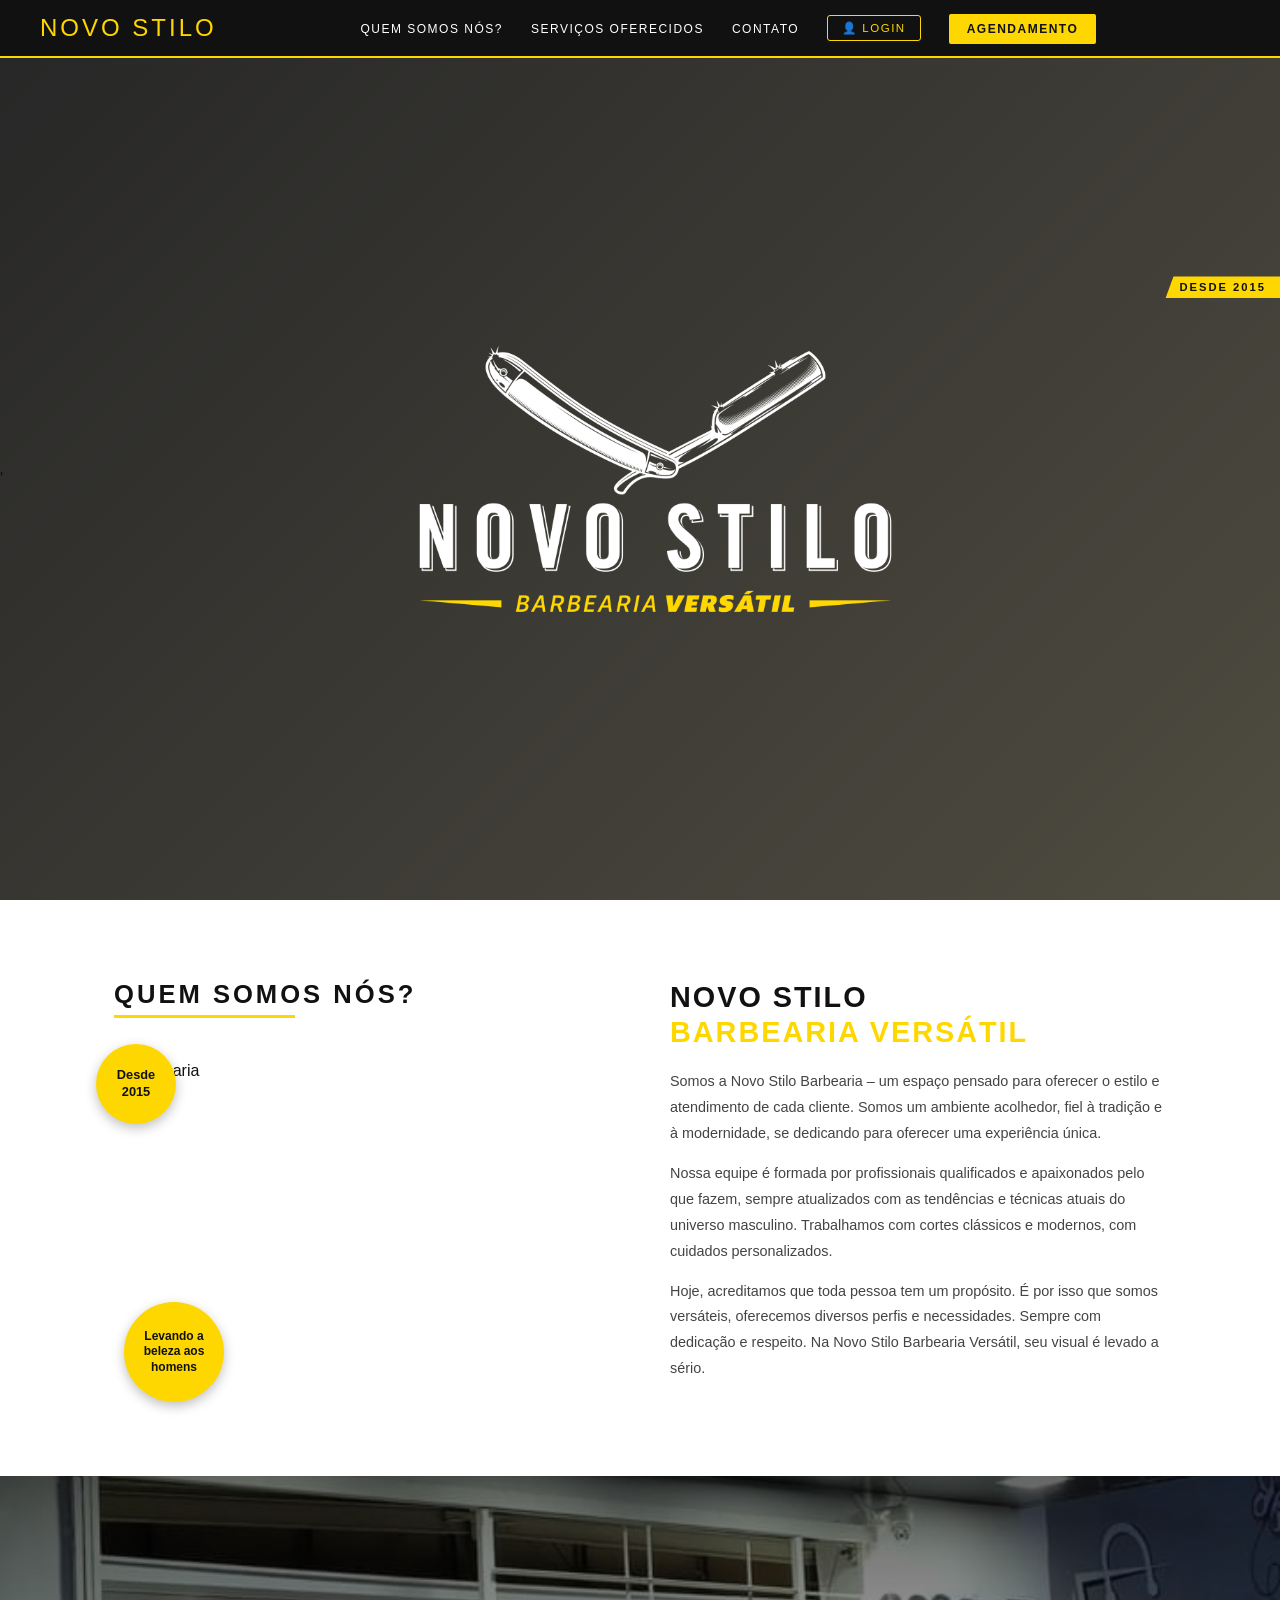
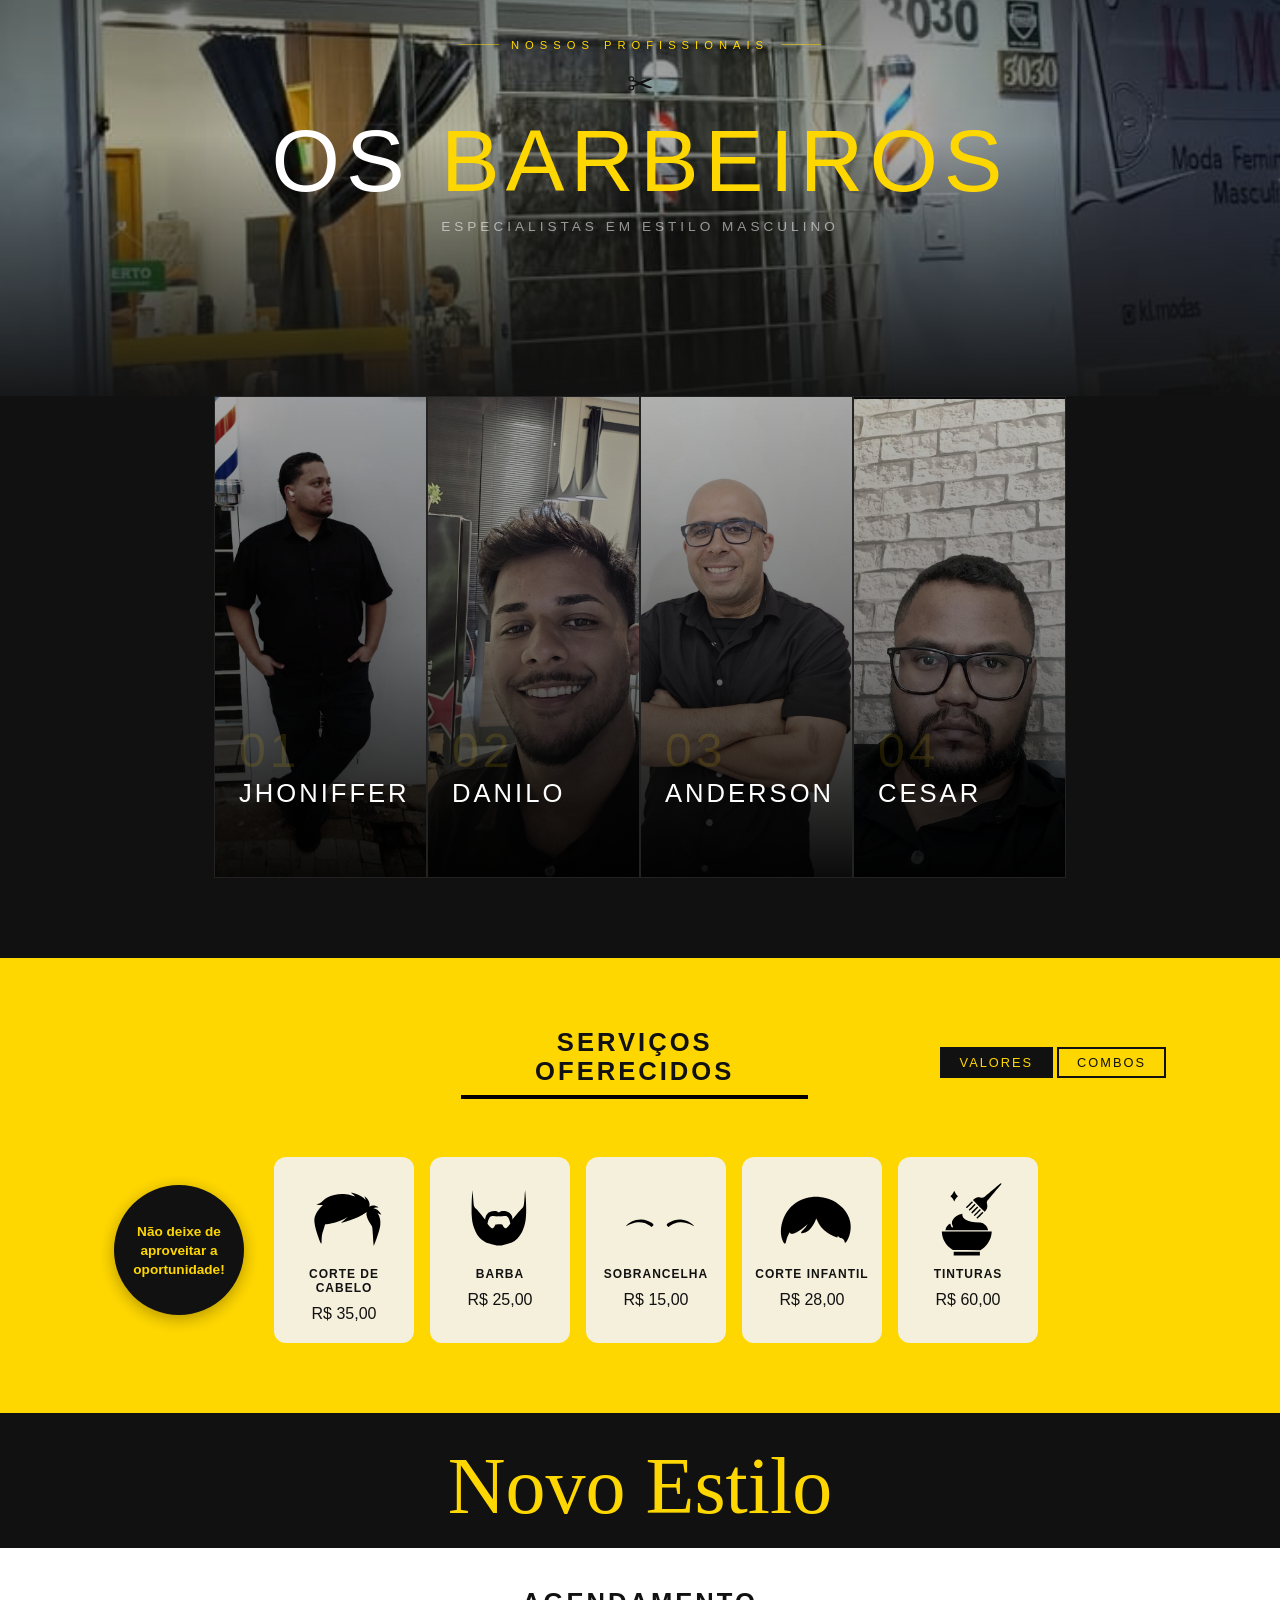
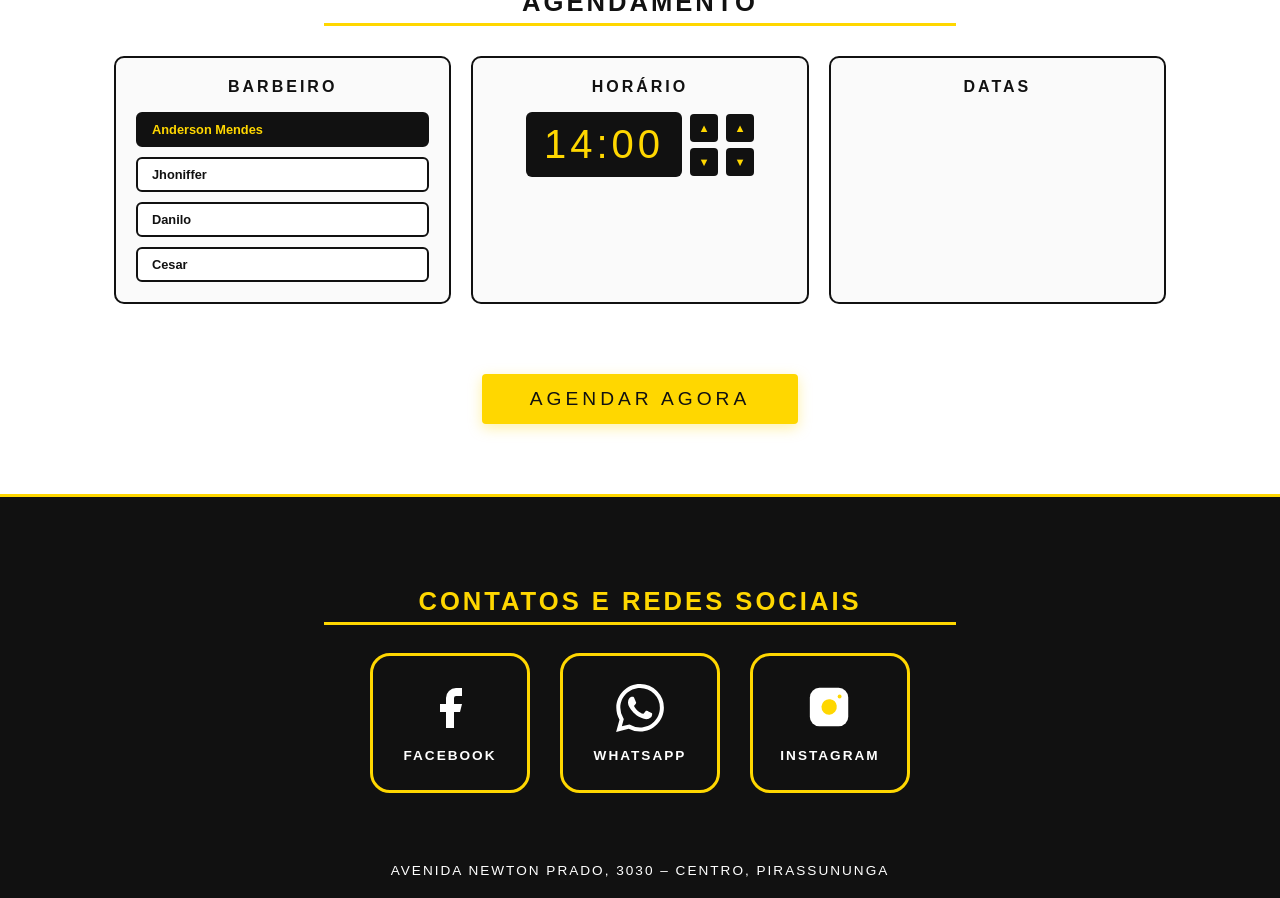
==== index.html @ aeb11fa1 "Adicionando ícones dos serviços" ====
<!DOCTYPE html>
<head>
  <meta charset="UTF-8" />
  <meta name="viewport" content="width=device-width, initial-scale=1.0"/>
  <title>Novo Stilo – Barbearia Versátil</title>
  <link rel="website icon" href="icone.png" type="image/png">
  <link rel="preconnect" href="https://fonts.googleapis.com">
  <link rel="stylesheet" href="style.css" />
</head>
<body>

  <!-- NAV -->
  <nav id="navbar">
    <div class="nav-brand">NOVO STILO</div>
    <ul class="nav-links">
      <li><a href="#sobre">Quem Somos Nós?</a></li>
      <li><a href="#servicos">Serviços Oferecidos</a></li>
      <li><a href="#contato">Contato</a></li>
      <li>
        <!-- Botão LOGIN aparece apenas quando deslogado -->
        <button id="loginNavBtn" onclick="openLoginModal()" class="nav-login-btn">
          &#128100; LOGIN
        </button>
      </li>
      <li><a href="#agendamento" class="nav-cta">Agendamento</a></li>
    </ul>

    <div id="userStatus"></div>
    <button class="hamburger" id="hamburger">&#9776;</button>
  </nav>

  <!-- HERO -->
  <section id="hero">
    <div class="hero-overlay"></div>
    <div class="hero-content">
      <div class="hero-logo-wrap">
        <div class="hero-icon">'</div>
        <div class="container-imagem">
          <img src="logo.png" alt="logo" width="50%"/>
        </div>
      </div>
      <div class="hero-badge">DESDE 2015</div>
    </div>
  </section>

  <!-- SOBRE -->
  <section id="sobre">
    <div class="container sobre-grid">
      <div class="sobre-left">
        <h2 class="section-label">QUEM SOMOS NÓS?</h2>
        <div class="sobre-img-wrap">
          <div class="bubble bubble-1">Desde 2015</div>
          <div class="sobre-img">
            <img src="https://images.unsplash.com/photo-1621605815971-fbc98d665033?w=400&q=80" alt="Barbearia" />
          </div>
          <div class="bubble bubble-2">Levando a beleza aos homens</div>
        </div>
      </div>
      <div class="sobre-right">
        <h3 class="sobre-title">NOVO STILO<br><span>BARBEARIA VERSÁTIL</span></h3>
        <p>Somos a Novo Stilo Barbearia – um espaço pensado para oferecer o estilo e atendimento de cada cliente. Somos um ambiente acolhedor, fiel à tradição e à modernidade, se dedicando para oferecer uma experiência única.</p>
        <p>Nossa equipe é formada por profissionais qualificados e apaixonados pelo que fazem, sempre atualizados com as tendências e técnicas atuais do universo masculino. Trabalhamos com cortes clássicos e modernos, com cuidados personalizados.</p>
        <p>Hoje, acreditamos que toda pessoa tem um propósito. É por isso que somos versáteis, oferecemos diversos perfis e necessidades. Sempre com dedicação e respeito. Na Novo Stilo Barbearia Versátil, seu visual é levado a sério.</p>
      </div>
    </div>
  </section>

  <!-- PARALLAX HERO -->
  <div class="px-wrap" id="pxWrap">
    <canvas id="particles"></canvas>
    <div class="px-bg" id="pxBg"></div>
    <div class="px-overlay"></div>
    <div class="px-content">
      <div class="px-eyebrow"><span class="px-line"></span>NOSSOS PROFISSIONAIS<span class="px-line"></span></div>
      <div class="px-scissor-icon">✂</div>
      <div class="px-title">OS <em>BARBEIROS</em></div>
      <div class="px-sub">ESPECIALISTAS EM ESTILO MASCULINO</div>
    </div>
  </div>

  <div class="barb-section">
    <div class="barb-cards reveal visible" id="barbCards">
      <div class="barb-card">
        <div class="barb-card-img" style="background-image:url('/jh.jpeg')"></div>
        <div class="barb-card-overlay"></div>
        <div class="barb-card-content">
          <div class="barb-number">01</div>
          <div class="barb-name">JHONIFFER</div>
          <div class="barb-role">BARBEIRO</div>
          <div class="barb-divider"></div>
          <div class="barb-bio">10 anos de experiência, especialista em cortes clássicos e navalhados. Referência em degradê e acabamento perfeito.</div>
          <div class="barb-tags"><span class="barb-tag">BARBA</span><span class="barb-tag">DESIGN</span><span class="barb-tag">MODERNO</span></div>
        </div>
      </div>
      <div class="barb-card">
        <div class="barb-card-img" style="background-image:url('/dan.jpeg')"></div>
        <div class="barb-card-overlay"></div>
        <div class="barb-card-content">
          <div class="barb-number">02</div>
          <div class="barb-name">DANILO</div>
          <div class="barb-role">BARBEIRO</div>
          <div class="barb-divider"></div>
          <div class="barb-bio">Mestre em barba e design facial. Transforma cada detalhe em arte. Atualizado com as tendências mais modernas.</div>
          <div class="barb-tags"><span class="barb-tag">BARBA</span><span class="barb-tag">DESIGN</span><span class="barb-tag">MODERNO</span></div>
        </div>
      </div>
      <div class="barb-card">
        <div class="barb-card-img" style="background-image:url('/ander.jpeg')"></div>
        <div class="barb-card-overlay"></div>
        <div class="barb-card-content">
          <div class="barb-number">03</div>
          <div class="barb-name">ANDERSON</div>
          <div class="barb-role">BARBEIRO</div>
          <div class="barb-divider"></div>
          <div class="barb-bio">10 anos de experiência, especialista em cortes clássicos e navalhados. Referência em degradê e acabamento perfeito.</div>
          <div class="barb-tags"><span class="barb-tag">BARBA</span><span class="barb-tag">DESIGN</span><span class="barb-tag">MODERNO</span></div>
        </div>
      </div>
      <div class="barb-card">
        <div class="barb-card-img" style="background-image:url('/cesar.jpeg')"></div>
        <div class="barb-card-overlay"></div>
        <div class="barb-card-content">
          <div class="barb-number">04</div>
          <div class="barb-name">CESAR</div>
          <div class="barb-role">BARBEIRO</div>
          <div class="barb-divider"></div>
          <div class="barb-bio">10 anos de experiência, especialista em cortes clássicos e navalhados. Referência em degradê e acabamento perfeito.</div>
          <div class="barb-tags"><span class="barb-tag">BARBA</span><span class="barb-tag">DESIGN</span><span class="barb-tag">MODERNO</span></div>
        </div>
      </div>
    </div>
  </div>

  <!-- SERVIÇOS -->
  <section id="servicos">
    <div class="container">
      <div class="servicos-header">
        <div class="space"></div>
        <div class="titulo">
          <h2 class="section-label left">SERVIÇOS OFERECIDOS</h2>
        </div>
        <div class="tabs">
          <button class="tab active" data-tab="valores">VALORES</button>
          <button class="tab" data-tab="combos">COMBOS</button>
        </div>
      </div>
      <div class="servicos-body">
        <div class="servicos-promo">
          <p>Não deixe de<br>aproveitar a<br>oportunidade!</p>
        </div>
        <div class="tab-content active" id="tab-valores">
          <div class="servicos-grid">
            <div class="servico-card">
              <div class="servico-icon">
                <img src="Cabelovetorizado.svg" alt="Corte de cabelo" />
              </div>
              <p>CORTE DE CABELO</p><span class="price">R$ 35,00</span>
            </div>
            <div class="servico-card">
              <div class="servico-icon">
                <img src="Barbavetorizada.svg" alt="Barba" />
              </div>
              <p>BARBA</p><span class="price">R$ 25,00</span>
            </div>
            <div class="servico-card">
              <div class="servico-icon">
                <img src="Sombrancelhavetorizada.svg" alt="Sobrancelha" />
              </div>
              <p>SOBRANCELHA</p><span class="price">R$ 15,00</span>
            </div>
            <div class="servico-card">
              <div class="servico-icon">
                <img src="Infantilvetorizado.svg" alt="Corte infantil" />
              </div>
              <p>CORTE INFANTIL</p><span class="price">R$ 28,00</span>
            </div>
            <div class="servico-card">
              <div class="servico-icon">
                <img src="Tintavetorizada.svg" alt="Tintura" />
              </div>
              <p>TINTURAS</p><span class="price">R$ 60,00</span>
            </div>
          </div>
        </div>
        <div class="tab-content" id="tab-combos">
          <div class="servicos-grid">
            <div class="servico-card destaque">
              <div class="combo-badge">MAIS PEDIDO</div>
              <p>CORTE + BARBA</p><span class="price">R$ 55,00</span><small>Economia de R$ 5,00</small>
            </div>
            <div class="servico-card">
              <p>CORTE + SOBRANCELHA</p><span class="price">R$ 45,00</span><small>Economia de R$ 5,00</small>
            </div>
            <div class="servico-card">
              <p>CORTE + BARBA + SOBRANCELHA</p><span class="price">R$ 65,00</span><small>Economia de R$ 10,00</small>
            </div>
          </div>
        </div>
      </div>
    </div>
  </section>

  <!-- AGENDAMENTO -->
  <section id="agendamento">
    <div class="agendamento-brand">
      <span class="script-title">Novo Estilo</span>
    </div>
    <div class="container">
      <h2 class="section-label center">AGENDAMENTO</h2>
      <div class="agendamento-grid">
        <div class="ag-card">
          <h4>BARBEIRO</h4>
          <div class="barbeiro-list" id="barbeiroList">
            <button class="barbeiro-btn active" data-name="Anderson Mendes">Anderson Mendes</button>
            <button class="barbeiro-btn" data-name="Jhoniffer">Jhoniffer</button>
            <button class="barbeiro-btn" data-name="Danilo">Danilo</button>
            <button class="barbeiro-btn" data-name="Cesar">Cesar</button>
          </div>
        </div>
        <div class="ag-card">
          <h4>HORÁRIO</h4>
          <div class="relogio">
            <div class="hora-display" id="horaDisplay">14:00</div>
            <div class="hora-controls">
              <button onclick="changeHour(1)">&#9650;</button>
              <button onclick="changeHour(-1)">&#9660;</button>
            </div>
            <div class="min-controls">
              <button onclick="changeMin(1)">&#9650;</button>
              <button onclick="changeMin(-1)">&#9660;</button>
            </div>
          </div>
        </div>
        <div class="ag-card">
          <h4>DATAS</h4>
          <div class="calendario" id="calendario"></div>
        </div>
      </div>
      <div class="ag-summary" id="agSummary"></div>
      <button class="btn-agendar" id="btnAgendar">AGENDAR AGORA</button>
    </div>
  </section>

  <!-- MEUS AGENDAMENTOS (visível apenas quando logado) -->
  <section id="meusAgendamentos" style="display:none;">
    <div class="container">
      <h2 class="section-label center">MEUS AGENDAMENTOS</h2>
      <div id="listaAgendamentos" class="meus-ag-lista"></div>
    </div>
  </section>

  <!-- FOOTER -->
  <footer>
    <section id="contato">
      <div class="container">
        <h2 class="section-label">CONTATOS E REDES SOCIAIS</h2>
        <div class="social-grid">
          <a href="https://www.facebook.com/novostiloversatil/" target="_blank" class="social-card">
            <svg viewBox="0 0 24 24" fill="currentColor"><path d="M18 2h-3a5 5 0 0 0-5 5v3H7v4h3v8h4v-8h3l1-4h-4V7a1 1 0 0 1 1-1h3z"/></svg>
            <span>FACEBOOK</span>
          </a>
          <a href="https://api.whatsapp.com/send/?phone=5519996751011" target="_blank" class="social-card">
            <svg viewBox="0 0 24 24" fill="currentColor"><path d="M17.472 14.382c-.297-.149-1.758-.867-2.03-.967-.273-.099-.471-.148-.67.15-.197.297-.767.966-.94 1.164-.173.199-.347.223-.644.075-.297-.15-1.255-.463-2.39-1.475-.883-.788-1.48-1.761-1.653-2.059-.173-.297-.018-.458.13-.606.134-.133.298-.347.446-.52.149-.174.198-.298.298-.497.099-.198.05-.371-.025-.52-.075-.149-.669-1.612-.916-2.207-.242-.579-.487-.5-.669-.51-.173-.008-.371-.01-.57-.01-.198 0-.52.074-.792.372-.272.297-1.04 1.016-1.04 2.479 0 1.462 1.065 2.875 1.213 3.074.149.198 2.096 3.2 5.077 4.487.709.306 1.262.489 1.694.625.712.227 1.36.195 1.871.118.571-.085 1.758-.719 2.006-1.413.248-.694.248-1.289.173-1.413-.074-.124-.272-.198-.57-.347m-5.421 7.403h-.004a9.87 9.87 0 0 1-5.031-1.378l-.361-.214-3.741.982.998-3.648-.235-.374a9.86 9.86 0 0 1-1.51-5.26c.001-5.45 4.436-9.884 9.888-9.884 2.64 0 5.122 1.03 6.988 2.898a9.825 9.825 0 0 1 2.893 6.994c-.003 5.45-4.437 9.884-9.885 9.884m8.413-18.297A11.815 11.815 0 0 0 12.05 0C5.495 0 .16 5.335.157 11.892c0 2.096.547 4.142 1.588 5.945L.057 24l6.305-1.654a11.882 11.882 0 0 0 5.683 1.448h.005c6.554 0 11.89-5.335 11.893-11.893a11.821 11.821 0 0 0-3.48-8.413Z"/></svg>
            <span>WHATSAPP</span>
          </a>
          <a href="https://www.instagram.com/novostilobarbeariaversatil" target="_blank" class="social-card">
            <svg viewBox="0 0 25 25" fill="currentColor"><rect x="2" y="2" width="20" height="20" rx="5" ry="5"/><path fill="#FFD700" d="M16 11.37A4 4 0 1 1 12.63 8 4 4 0 0 1 16 11.37z"/><line x1="17.5" y1="6.5" x2="17.51" y2="6.5" stroke="#FFD700" stroke-width="2" stroke-linecap="round"/></svg>
            <span>INSTAGRAM</span>
          </a>
        </div>
      </div>
    </section>
    <p>AVENIDA NEWTON PRADO, 3030 – CENTRO, PIRASSUNUNGA</p>
  </footer>

  <script type="module" src="script.js"></script>
</body>
</html>
---- style.css ----
/* =====================
   CSS VARIABLES & RESET
   ===================== */
:root {
  --yellow: #FFD700;
  --yellow-dark: #e6c200;
  --black: #111111;
  --dark: #1a1a1a;
  --gray: #333333;
  --light-gray: #f5f5f5;
  --white: #ffffff;
  --font-display: 'Bebas Neue', sans-serif;
  --font-heading: 'Oswald', sans-serif;
  --font-body: 'Lato', sans-serif;
  --font-script: 'Dancing Script', cursive;
}

*, *::before, *::after { box-sizing: border-box; margin: 0; padding: 0; }

html { scroll-behavior: smooth; }

body {
  font-family: var(--font-body);
  background: var(--white);
  color: var(--black);
  overflow-x: hidden;
}

img { max-width: 100%; display: block; }
a { text-decoration: none; color: inherit; }

.container {
  max-width: 1100px;
  margin: 0 auto;
  padding: 0 24px;
}

.container-imagem {
  display: flex;
  align-items: center;
  justify-content: center;
}


/* =====================
   NAVBAR
   ===================== */
#navbar {
  position: fixed;
  top: 0; left: 0; right: 0;
  z-index: 1000;
  background: var(--black);
  display: flex;
  align-items: center;
  justify-content: space-between;
  padding: 0 40px;
  height: 58px;
  border-bottom: 2px solid var(--yellow);
  transition: background 0.3s;
}

.nav-brand {
  font-family: var(--font-display);
  font-size: 1.5rem;
  color: var(--yellow);
  letter-spacing: 3px;
}

.nav-links {
  list-style: none;
  display: flex;
  gap: 28px;
  align-items: center;
}

.nav-links a {
  font-family: var(--font-heading);
  font-size: 0.75rem;
  font-weight: 400;
  letter-spacing: 1.5px;
  color: var(--white);
  text-transform: uppercase;
  transition: color 0.2s;
}

.nav-links a:hover { color: var(--yellow); }

.nav-cta {
  background: var(--yellow);
  color: var(--black) !important;
  padding: 8px 18px;
  border-radius: 2px;
  font-weight: 600 !important;
  transition: background 0.2s !important;
}

.nav-cta:hover { background: var(--yellow-dark) !important; color: var(--black) !important; }

.hamburger {
  display: none;
  background: none;
  border: none;
  color: var(--yellow);
  font-size: 1.6rem;
  cursor: pointer;
}

/* =====================
   HERO
   ===================== */
#hero {
  min-height: 100vh;
  background: url('https://images.unsplash.com/photo-1503951914875-452162b0f3f1?w=1400&q=80') center/cover no-repeat;
  position: relative;
  display: flex;
  flex-direction: column;
  justify-content: center;
  align-items: center;
  padding-top: 58px;
}

.hero-overlay {
  position: absolute;
  inset: 0;
  background: linear-gradient(135deg, rgba(0,0,0,0.85) 0%, rgba(20,16,0,0.75) 100%);
}

.hero-content {
  position: relative;
  z-index: 2;
  text-align: center;
  display: flex;
  flex-direction: column;
  align-items: center;
  gap: 24px;
  animation: fadeUp 1s ease both;
}

@keyframes fadeUp {
  from { opacity: 0; transform: translateY(40px); }
  to   { opacity: 1; transform: translateY(0); }
}

.hero-logo-wrap {
  display: flex;
  align-items: center;
  gap: 28px;
}

.hero-icon svg {
  width: 90px;
  height: 90px;
  filter: drop-shadow(0 0 16px rgba(255,215,0,0.4));
}

.hero-icon svg circle:first-child { fill: var(--yellow); }

.hero-title {
  font-family: var(--font-display);
  font-size: clamp(8rem, 8vw, 12rem);
  color: var(--white);
  letter-spacing: 6px;
  line-height: 1;
}

.hero-title span { color: var(--yellow); }

.hero-sub {
  font-family: var(--font-heading);
  font-size: 1rem;
  letter-spacing: 6px;
  color: var(--yellow);
  margin-top: 4px;
}

.hero-badge {
  position: absolute;
  top: 20px;
  right: 0;
  background: var(--yellow);
  color: var(--black);
  font-family: var(--font-heading);
  font-size: 0.7rem;
  font-weight: 700;
  letter-spacing: 2px;
  padding: 5px 14px;
  clip-path: polygon(8px 0%, 100% 0%, 100% 100%, 0% 100%);
}

.hero-address-bar {
  position: absolute;
  bottom: 0;
  right: 0;
  background: var(--yellow);
  color: var(--black);
  font-family: var(--font-display);
  font-size: 2.5rem;
  padding: 10px 30px;
  letter-spacing: 4px;
}

/* =====================
   SOBRE
   ===================== */
#sobre {
  padding: 80px 0;
  background: var(--white);
}

.sobre-grid {
  display: grid;
  grid-template-columns: 1fr 1fr;
  gap: 60px;
  align-items: start;
}

.section-label {
  font-family: var(--font-display);
  font-size: 1.6rem;
  letter-spacing: 3px;
  color: var(--black);
  position: relative;
  display: inline-block;
  margin-bottom: 28px;
}

.section-label::after {
  content: '';
  display: block;
  height: 3px;
  background: var(--yellow);
  margin-top: 6px;
  width: 60%;
}

.section-label.center { text-align: center; display: block; }
.section-label.center::after { margin: 6px auto 0; }
.section-label.left::after { margin-left: 0; }

.sobre-img-wrap {
  position: relative;
  margin-top: 16px;
}

.sobre-img img {
  width: 100%;
  height: 320px;
  object-fit: cover;
  border-radius: 4px;
  filter: grayscale(20%);
}

.bubble {
  position: absolute;
  background: var(--yellow);
  color: var(--black);
  font-family: var(--font-body);
  font-size: 0.8rem;
  font-weight: 700;
  padding: 10px 16px;
  border-radius: 50%;
  text-align: center;
  line-height: 1.3;
  z-index: 2;
  box-shadow: 0 4px 12px rgba(0,0,0,0.25);
  animation: float 3s ease-in-out infinite;
}

@keyframes float {
  0%,100% { transform: translateY(0); }
  50% { transform: translateY(-8px); }
}

.bubble-1 { top: -18px; left: -18px; width: 80px; height: 80px; display: flex; align-items: center; justify-content: center; }
.bubble-2 { bottom: -20px; left: 10px; width: 100px; height: 100px; display: flex; align-items: center; justify-content: center; font-size: 0.75rem; animation-delay: 0.5s; }

.sobre-title {
  font-family: var(--font-display);
  font-size: 1.8rem;
  letter-spacing: 2px;
  line-height: 1.2;
  margin-bottom: 20px;
}

.sobre-title span { color: var(--yellow); }

.sobre-right p {
  font-size: 0.9rem;
  line-height: 1.8;
  color: #444;
  margin-bottom: 14px;
}

/* =====================
   SERVIÇOS
   ===================== */
#servicos {
  background: var(--yellow);
  padding: 70px 0;
  position: relative;
}

.servicos-header {
  display: flex;
  align-items: center;
  justify-content: space-between;
  margin-bottom: 30px;


  .space {
    width: 33%;
  }
  .titulo {
    width: 33%;
    display: flex;
    align-items: center;
    justify-content: end;
  }

}

.servicos-header .section-label { color: var(--black); }
/* .servicos-header .section-label::after { background: var(--black); margin: 6px auto 0;} */
.servicos-header .section-label {
  text-align: center;
  width: 100%;
  display: block;
  border-bottom: 4px solid black;
}

.tabs {
  display: flex;
  gap: 4px;
  align-items: center;
  justify-content: end;
  margin-bottom: 31px;
  margin-left: auto;
  width: 33%;
}

.tab {
  background: none;
  border: 2px solid var(--black);
  color: var(--black);
  font-family: var(--font-heading);
  font-size: 0.8rem;
  letter-spacing: 2px;
  padding: 6px 18px;
  cursor: pointer;
  transition: all 0.2s;
}

.tab.active, .tab:hover {
  background: var(--black);
  color: var(--yellow);
}

.servicos-body {
  display: flex;
  gap: 30px;
  align-items: flex-start;
}

.servicos-promo {
  background: var(--black);
  color: var(--yellow);
  font-family: var(--font-body);
  font-size: 0.85rem;
  font-weight: 700;
  text-align: center;
  padding: 20px 16px;
  border-radius: 50%;
  width: 130px;
  height: 130px;
  display: flex;
  align-items: center;
  justify-content: center;
  flex-shrink: 0;
  line-height: 1.4;
  align-self: center;
  box-shadow: 0 4px 16px rgba(0,0,0,0.3);
}

.tab-content { display: none; flex: 1; }
.tab-content.active { display: block; }

.servicos-grid {
  display: flex;
  flex-wrap: wrap;
  gap: 16px;
}

.servico-card {
  background: #f5f0dc;
  border-radius: 12px;
  width: 140px;
  padding: 20px 12px;
  display: flex;
  flex-direction: column;
  align-items: center;
  gap: 10px;
  text-align: center;
  cursor: pointer;
  transition: transform 0.2s, box-shadow 0.2s;
  position: relative;
}

.servico-card:hover {
  transform: translateY(-4px);
  box-shadow: 0 8px 24px rgba(0,0,0,0.2);
}

.servico-card.destaque {
  border: 3px solid var(--black);
  background: #fff8d0;
}

.servico-icon { width: 155px; height: 80px; }
.servico-icon svg { width: 100%; height: 100%; }

.servico-card p {
  font-family: var(--font-heading);
  font-size: 0.75rem;
  font-weight: 600;
  letter-spacing: 1px;
  color: var(--black);
}

.price {
  font-family: var(--font-display);
  font-size: 1rem;
  color: var(--black);
}

.servico-card small {
  font-size: 0.65rem;
  color: #666;
}

.combo-badge {
  position: absolute;
  top: -10px;
  background: var(--black);
  color: var(--yellow);
  font-family: var(--font-heading);
  font-size: 0.55rem;
  letter-spacing: 1px;
  padding: 3px 8px;
  border-radius: 10px;
}

/* =====================
   CONTATO
   ===================== */
#contato {
  background: var(--black);
  padding: 70px 0;
}

#contato .section-label { color: var(--yellow); }
#contato .section-label::after { background: var(--yellow); margin: 6px auto 0;}
#contato .section-label {
  text-align: center;
  width: 100%;
  display: block
}

.social-grid {
  display: flex;
  justify-content: center;
  gap: 30px;
  flex-wrap: wrap;
}

.social-card {
  border: 3px solid var(--yellow);
  border-radius: 20px;
  width: 160px;
  height: 140px;
  display: flex;
  flex-direction: column;
  align-items: center;
  justify-content: center;
  gap: 16px;
  color: var(--white);
  transition: all 0.2s;
  cursor: pointer;
}

.social-card:hover {
  background: var(--yellow);
  color: var(--black);
  transform: translateY(-4px);
}

.social-card svg {
  width: 48px;
  height: 48px;
  color: inherit;
  transition: color 0.2s;
}

.social-card rect,
.social-card path,
.social-card circle,
.social-card line {
  transition: fill 0.2s, stroke 0.2s;
}

.social-card span {
  font-family: var(--font-heading);
  font-size: 0.85rem;
  letter-spacing: 2px;
  font-weight: 600;
}

/* =====================
   CADASTRO
   ===================== */
#cadastro {
  background: var(--yellow);
  padding: 70px 0;
}

#cadastro .section-label { color: var(--black); }
#cadastro .section-label::after { background: var(--black); margin: 6px auto 0; }

.login-box {
  background: var(--black);
  max-width: 440px;
  margin: 0 auto;
  border-radius: 8px;
  overflow: hidden;
}

.login-title {
  background: var(--gray);
  color: var(--white);
  font-family: var(--font-display);
  font-size: 1.4rem;
  letter-spacing: 4px;
  text-align: center;
  padding: 14px;
}

#loginForm {
  padding: 28px 32px 32px;
  display: flex;
  flex-direction: column;
  gap: 16px;
}

.input-group {
  display: flex;
  align-items: center;
  background: var(--white);
  border-radius: 4px;
  padding: 0 14px;
  gap: 12px;
  height: 46px;
}

.input-icon { font-size: 1.1rem; color: #888; }

.input-group input {
  border: none;
  outline: none;
  font-family: var(--font-body);
  font-size: 0.9rem;
  width: 100%;
  background: transparent;
}

.btn-login {
  background: var(--yellow);
  color: var(--black);
  border: none;
  padding: 12px;
  font-family: var(--font-heading);
  font-size: 1rem;
  font-weight: 700;
  letter-spacing: 3px;
  border-radius: 4px;
  cursor: pointer;
  transition: background 0.2s;
  margin-top: 4px;
}

.btn-login:hover { background: var(--yellow-dark); }

.cadastro-link {
  text-align: center;
  font-size: 0.8rem;
  color: #aaa;
}

.cadastro-link a { color: var(--yellow); }

/* =====================
   AGENDAMENTO
   ===================== */
#agendamento {
  background: var(--white);
  padding-bottom: 70px;
}

.agendamento-brand {
  background: var(--black);
  text-align: center;
  padding: 28px 0 16px;
}

.script-title {
  font-family: var(--font-script);
  font-size: clamp(2.5rem, 7vw, 5rem);
  color: var(--yellow);
  display: block;
  animation: fadeUp 0.8s ease both;
}

#agendamento .container { padding-top: 40px; }
#agendamento .section-label { color: var(--black); }
#agendamento .section-label::after { background: var(--yellow); }

.agendamento-grid {
  display: grid;
  grid-template-columns: repeat(3, 1fr);
  gap: 20px;
  margin: 30px 0;
}

.ag-card {
  border: 2px solid var(--black);
  border-radius: 10px;
  padding: 20px;
  background: #fafafa;
}

.ag-card h4 {
  font-family: var(--font-display);
  font-size: 1rem;
  letter-spacing: 3px;
  text-align: center;
  margin-bottom: 16px;
  color: var(--black);
}

/* Barbeiro */
.barbeiro-list { display: flex; flex-direction: column; gap: 10px; }

.barbeiro-btn {
  background: var(--black);
  color: var(--yellow);
  border: 2px solid var(--black);
  border-radius: 6px;
  padding: 8px 14px;
  font-family: var(--font-body);
  font-size: 0.8rem;
  font-weight: 600;
  cursor: pointer;
  transition: all 0.2s;
  text-align: left;
}

.barbeiro-btn:not(.active) {
  background: var(--white);
  color: var(--black);
}

.barbeiro-btn:hover { background: var(--yellow); color: var(--black); border-color: var(--yellow); }

/* Horário */
.relogio {
  display: flex;
  align-items: center;
  justify-content: center;
  gap: 8px;
}

.hora-display {
  background: var(--black);
  color: var(--yellow);
  font-family: var(--font-display);
  font-size: 2.5rem;
  padding: 10px 18px;
  border-radius: 6px;
  letter-spacing: 4px;
  min-width: 110px;
  text-align: center;
}

.hora-controls, .min-controls {
  display: flex;
  flex-direction: column;
  gap: 6px;
}

.hora-controls button, .min-controls button {
  background: var(--black);
  color: var(--yellow);
  border: none;
  width: 28px;
  height: 28px;
  border-radius: 4px;
  cursor: pointer;
  font-size: 0.7rem;
  transition: background 0.2s;
}

.hora-controls button:hover, .min-controls button:hover { background: var(--yellow); color: var(--black); }

/* Calendário */
.calendario { font-family: var(--font-body); font-size: 0.75rem; }

.cal-header {
  display: flex;
  justify-content: space-between;
  align-items: center;
  margin-bottom: 10px;
  font-family: var(--font-heading);
  font-size: 0.8rem;
  letter-spacing: 1px;
}

.cal-header button {
  background: var(--black);
  color: var(--yellow);
  border: none;
  width: 22px;
  height: 22px;
  border-radius: 3px;
  cursor: pointer;
  font-size: 0.7rem;
}

.cal-grid {
  display: grid;
  grid-template-columns: repeat(7, 1fr);
  gap: 3px;
  text-align: center;
}

.cal-day-label { font-weight: 700; font-size: 0.65rem; color: #888; padding: 2px 0; }

.cal-day {
  padding: 4px 2px;
  border-radius: 3px;
  cursor: pointer;
  transition: all 0.15s;
}

.cal-day:hover { background: var(--yellow); color: var(--black); }
.cal-day.selected { background: var(--black); color: var(--yellow); font-weight: 700; }
.cal-day.today { border: 1px solid var(--yellow); }
.cal-day.empty { cursor: default; }

/* Agendamento summary & button */
.ag-summary {
  text-align: center;
  font-family: var(--font-heading);
  font-size: 0.95rem;
  letter-spacing: 1px;
  color: #555;
  min-height: 24px;
  margin-bottom: 16px;
}

.btn-agendar {
  display: block;
  margin: 0 auto;
  background: var(--yellow);
  color: var(--black);
  border: none;
  padding: 14px 48px;
  font-family: var(--font-display);
  font-size: 1.2rem;
  letter-spacing: 4px;
  border-radius: 4px;
  cursor: pointer;
  transition: all 0.2s;
  box-shadow: 0 4px 14px rgba(255,215,0,0.35);
}

.btn-agendar:hover {
  background: var(--black);
  color: var(--yellow);
  box-shadow: 0 6px 24px rgba(0,0,0,0.25);
  transform: translateY(-2px);
}

/* =====================
   FOOTER
   ===================== */
footer {
  background: var(--black);
  border-top: 3px solid var(--yellow);
  text-align: center;
  padding: 20px;
  font-family: var(--font-heading);
  font-size: 0.85rem;
  letter-spacing: 2px;
  color: var(--white);
}

/* =====================
   MODALS / TOAST
   ===================== */
.toast {
  position: fixed;
  bottom: 30px;
  right: 30px;
  background: var(--black);
  color: var(--yellow);
  font-family: var(--font-heading);
  font-size: 0.9rem;
  letter-spacing: 1px;
  padding: 16px 24px;
  border-radius: 6px;
  border-left: 4px solid var(--yellow);
  z-index: 9999;
  animation: slideIn 0.3s ease, fadeOut 0.4s ease 2.6s both;
  box-shadow: 0 8px 24px rgba(0,0,0,0.35);
}

@keyframes slideIn {
  from { opacity: 0; transform: translateX(40px); }
  to   { opacity: 1; transform: translateX(0); }
}

@keyframes fadeOut {
  from { opacity: 1; }
  to   { opacity: 0; }
}

@import url('https://fonts.googleapis.com/css2?family=Bebas+Neue&family=Oswald:wght@400;600;700&family=Lato:wght@400;700&family=Dancing+Script:wght@700&display=swap');
*{box-sizing:border-box;margin:0;padding:0;}
:root{
  --y:#FFD700;--yd:#e6c200;--bk:#111111;--dk:#1a1a1a;
  --display:'Bebas Neue',sans-serif;--head:'Oswald',sans-serif;
  --body:'Lato',sans-serif;--script:'Dancing Script',cursive;
}
.ns{font-family:var(--body);background:#111;overflow:hidden;width:100%;}

/* ── PARTICLES CANVAS ── */
#particles{position:absolute;top:0;left:0;width:100%;height:100%;pointer-events:none;z-index:1;}

/* ── PARALLAX HERO ── */
.px-wrap{position:relative;height:520px;overflow:hidden;}
.px-bg{
  position:absolute;top:-80px;left:0;right:0;bottom:-80px;
  background:url('/barbearia.jpeg') center/cover no-repeat;
  will-change:transform;
}
.px-overlay{
  position:absolute;inset:0;
  background:linear-gradient(to bottom,rgba(0,0,0,0.6) 0%,rgba(0,0,0,0.3) 50%,rgba(17,17,17,0.95) 100%);
  z-index:2;
}
.px-content{
  position:absolute;inset:0;z-index:3;
  display:flex;flex-direction:column;align-items:center;justify-content:center;gap:14px;
  text-align:center;padding:0 20px;
}
.px-eyebrow{
  font-family:var(--head);font-size:0.7rem;letter-spacing:6px;color:var(--y);
  display:flex;align-items:center;gap:12px;
}
.px-line{height:1px;width:40px;background:var(--y);opacity:0.5;}
.px-title{
  font-family:var(--display);font-size:clamp(3rem,8vw,5.5rem);
  color:#fff;letter-spacing:6px;line-height:1;
}
.px-title em{color:var(--y);font-style:normal;}
.px-sub{font-family:var(--head);font-size:0.85rem;letter-spacing:4px;color:rgba(255,255,255,0.55);}
.px-scissor-icon{font-size:2rem;animation:spin-scissors 4s ease-in-out infinite;}
@keyframes spin-scissors{0%,100%{transform:rotate(-15deg);}50%{transform:rotate(15deg);}}

/* ── BARBEIRO CARDS SECTION ── */
.barb-section{background:#111;padding:0 0 80px;position:relative;}
.barb-cards{display:flex;gap:0;max-width:900px;margin:0 auto;padding:0 24px;}

.barb-card{
  flex:1;position:relative;overflow:hidden;cursor:pointer;
  border:1px solid #222;
  transition:flex 0.5s cubic-bezier(0.4,0,0.2,1);
}
.barb-card:hover{flex:1.7;}
.barb-card-img{
  height:480px;background-size:cover;background-position:center top;
  transition:transform 0.6s ease,filter 0.4s ease;
  filter:grayscale(40%) brightness(0.75);
}
.barb-card:hover .barb-card-img{transform:scale(1.06);filter:grayscale(0%) brightness(0.85);}
.barb-card-overlay{
  position:absolute;inset:0;
  background:linear-gradient(to top,rgba(0,0,0,0.92) 0%,rgba(0,0,0,0.3) 50%,transparent 100%);
  transition:background 0.4s;
}
.barb-card:hover .barb-card-overlay{
  background:linear-gradient(to top,rgba(0,0,0,0.95) 0%,rgba(0,0,0,0.5) 60%,rgba(0,0,0,0.1) 100%);
}
.barb-card-content{
  position:absolute;bottom:0;left:0;right:0;padding:28px 24px;
  transform:translateY(8px);transition:transform 0.4s;
}
.barb-card:hover .barb-card-content{transform:translateY(0);}
.barb-number{
  font-family:var(--display);font-size:3rem;color:rgba(255,215,0,0.12);
  letter-spacing:4px;line-height:1;margin-bottom:4px;
  transition:color 0.4s;
}
.barb-card:hover .barb-number{color:rgba(255,215,0,0.25);}
.barb-name{
  font-family:var(--display);font-size:1.6rem;letter-spacing:3px;color:#fff;
  line-height:1.1;margin-bottom:6px;
}
.barb-role{
  font-family:var(--head);font-size:0.7rem;letter-spacing:3px;color:var(--y);
  opacity:0;transform:translateY(10px);
  transition:opacity 0.4s 0.05s,transform 0.4s 0.05s;
}
.barb-card:hover .barb-role{opacity:1;transform:translateY(0);}
.barb-divider{
  width:0;height:2px;background:var(--y);margin:10px 0;
  transition:width 0.4s 0.1s;
}
.barb-card:hover .barb-divider{width:40px;}
.barb-bio{
  font-family:var(--body);font-size:0.78rem;line-height:1.6;color:rgba(255,255,255,0.65);
  max-height:0;overflow:hidden;opacity:0;
  transition:max-height 0.4s 0.1s,opacity 0.3s 0.15s;
}
.barb-card:hover .barb-bio{max-height:80px;opacity:1;}
.barb-tags{
  display:flex;gap:6px;flex-wrap:wrap;margin-top:10px;
  max-height:0;overflow:hidden;opacity:0;
  transition:max-height 0.4s 0.15s,opacity 0.3s 0.2s;
}
.barb-card:hover .barb-tags{max-height:60px;opacity:1;}
.barb-tag{
  font-family:var(--head);font-size:0.6rem;letter-spacing:1px;
  background:rgba(255,215,0,0.15);color:var(--y);
  border:1px solid rgba(255,215,0,0.3);padding:3px 10px;border-radius:2px;
}

/* ── QUOTE STRIP ── */
.quote-strip{
  background:var(--y);padding:28px 40px;text-align:center;position:relative;overflow:hidden;
}
.quote-strip::before{
  content:'❝';position:absolute;left:30px;top:50%;transform:translateY(-50%);
  font-size:5rem;color:rgba(0,0,0,0.07);line-height:1;font-family:serif;
}
.quote-strip::after{
  content:'❞';position:absolute;right:30px;top:50%;transform:translateY(-50%);
  font-size:5rem;color:rgba(0,0,0,0.07);line-height:1;font-family:serif;
}
.quote-text{
  font-family:var(--script);font-size:clamp(1.4rem,3vw,2rem);color:var(--bk);
  position:relative;z-index:1;
}
.quote-author{
  font-family:var(--head);font-size:0.65rem;letter-spacing:4px;color:rgba(0,0,0,0.5);
  margin-top:6px;text-transform:uppercase;
}

/* ── COUNTER SECTION ── */
.count-section{background:#0d0d0d;padding:60px 32px;border-top:1px solid #222;}
.count-grid{display:flex;justify-content:center;gap:0;max-width:800px;margin:0 auto;}
.count-item{
  flex:1;text-align:center;padding:30px 20px;border-right:1px solid #222;
  position:relative;
}
.count-item:last-child{border-right:none;}
.count-item::before{
  content:'';position:absolute;top:0;left:50%;transform:translateX(-50%);
  width:0;height:2px;background:var(--y);
  transition:width 0.6s ease;
}
.count-item.visible::before{width:40px;}
.count-num{
  font-family:var(--display);font-size:3.5rem;color:var(--y);
  letter-spacing:3px;line-height:1;display:block;
}
.count-label{
  font-family:var(--head);font-size:0.65rem;letter-spacing:3px;
  color:rgba(255,255,255,0.35);text-transform:uppercase;margin-top:6px;display:block;
}

/* ── SCROLL REVEAL ── */
.reveal{opacity:0;transform:translateY(30px);transition:opacity 0.7s ease,transform 0.7s ease;}
.reveal.visible{opacity:1;transform:translateY(0);}
.reveal-left{opacity:0;transform:translateX(-30px);transition:opacity 0.7s ease,transform 0.7s ease;}
.reveal-left.visible{opacity:1;transform:translateX(0);}
.reveal-right{opacity:0;transform:translateX(30px);transition:opacity 0.7s ease,transform 0.7s ease;}
.reveal-right.visible{opacity:1;transform:translateX(0);}





/* =====================
   RESPONSIVE
   ===================== */
@media (max-width: 900px) {
  .sobre-grid { grid-template-columns: 1fr; gap: 40px; }
  .agendamento-grid { grid-template-columns: 1fr; }
  .servicos-header { flex-direction: column; gap: 14px; }
  .servicos-body { flex-direction: column; }
  .social-grid { justify-content: center; }
}

@media (max-width: 720px) {
  .nav-links { display: none; flex-direction: column; background: var(--black); position: absolute; top: 58px; left: 0; right: 0; padding: 20px; gap: 14px; border-bottom: 2px solid var(--yellow); }
  .nav-links.open { display: flex; }
  .hamburger { display: block; }
  .hero-logo-wrap { flex-direction: column; }
  .servicos-grid { justify-content: center; }
}


/* ── BOTÃO LOGIN NA NAV ── */
.nav-login-btn {
  background: none;
  border: 1.5px solid var(--yellow);
  color: var(--yellow);
  font-family: var(--font-heading);
  font-size: 0.72rem;
  letter-spacing: 1.5px;
  padding: 5px 14px;
  border-radius: 3px;
  cursor: pointer;
  transition: all 0.2s;
  text-transform: uppercase;
}
.nav-login-btn:hover {
  background: var(--yellow);
  color: var(--black);
}

/* ── MODAL DE LOGIN ── */
#loginModal {
  display: none;
  position: fixed;
  inset: 0;
  z-index: 9998;
  align-items: center;
  justify-content: center;
}
#loginModal.open {
  display: flex;
}

.modal-backdrop {
  position: absolute;
  inset: 0;
  background: rgba(0,0,0,0.75);
  backdrop-filter: blur(4px);
  animation: fadeIn 0.2s ease;
}

@keyframes fadeIn {
  from { opacity: 0; }
  to   { opacity: 1; }
}

.modal-box {
  position: relative;
  background: var(--black);
  border: 2px solid var(--yellow);
  border-radius: 10px;
  width: 100%;
  max-width: 400px;
  margin: 0 20px;
  overflow: hidden;
  animation: modalSlideUp 0.3s cubic-bezier(0.34, 1.56, 0.64, 1) both;
  z-index: 1;
}

@keyframes modalSlideUp {
  from { opacity: 0; transform: translateY(40px) scale(0.95); }
  to   { opacity: 1; transform: translateY(0) scale(1); }
}

.modal-close {
  position: absolute;
  top: 12px;
  right: 14px;
  background: none;
  border: none;
  color: #666;
  font-size: 1rem;
  cursor: pointer;
  transition: color 0.2s;
  z-index: 2;
}
.modal-close:hover { color: var(--yellow); }

.modal-header {
  background: var(--gray);
  color: var(--white);
  font-family: var(--font-display);
  font-size: 1.4rem;
  letter-spacing: 4px;
  text-align: center;
  padding: 16px;
}

#modalLoginForm {
  padding: 28px 28px 24px;
  display: flex;
  flex-direction: column;
  gap: 14px;
}

/* ── MEUS AGENDAMENTOS ── */
#meusAgendamentos {
  background: var(--black);
  padding: 60px 0;
  border-top: 3px solid var(--yellow);
}

#meusAgendamentos .section-label {
  color: var(--yellow);
  display: block;
  text-align: center;
}
#meusAgendamentos .section-label::after {
  background: var(--yellow);
  margin: 6px auto 0;
}

.meus-ag-lista {
  margin-top: 28px;
  display: flex;
  flex-direction: column;
  gap: 12px;
  max-width: 700px;
  margin-left: auto;
  margin-right: auto;
}

.meu-ag-card {
  background: #1a1a1a;
  border: 1px solid #2a2a2a;
  border-left: 4px solid var(--yellow);
  border-radius: 8px;
  padding: 16px 20px;
  display: flex;
  align-items: center;
  gap: 20px;
  transition: background 0.2s, transform 0.2s;
  animation: slideIn 0.3s ease both;
}

.meu-ag-card:hover {
  background: #222;
  transform: translateX(4px);
}

.meu-ag-data {
  display: flex;
  flex-direction: column;
  align-items: center;
  min-width: 52px;
  background: var(--yellow);
  border-radius: 6px;
  padding: 8px 12px;
  line-height: 1;
}

.meu-ag-dia {
  font-family: var(--font-display);
  font-size: 1.8rem;
  color: var(--black);
  line-height: 1;
}

.meu-ag-mes {
  font-family: var(--font-heading);
  font-size: 0.65rem;
  font-weight: 700;
  letter-spacing: 2px;
  color: var(--black);
  text-transform: uppercase;
}

.meu-ag-ano {
  font-family: var(--font-body);
  font-size: 0.6rem;
  color: rgba(0,0,0,0.55);
  margin-top: 2px;
}

.meu-ag-info {
  flex: 1;
  display: flex;
  flex-direction: column;
  gap: 4px;
}

.meu-ag-barbeiro {
  font-family: var(--font-heading);
  font-size: 0.9rem;
  font-weight: 600;
  letter-spacing: 1px;
  color: var(--white);
}

.meu-ag-hora {
  font-family: var(--font-body);
  font-size: 0.8rem;
  color: #888;
}

.meu-ag-status {
  font-family: var(--font-heading);
  font-size: 0.65rem;
  letter-spacing: 2px;
  padding: 4px 12px;
  border-radius: 20px;
  font-weight: 700;
}

.ag-status-ok {
  background: rgba(0, 200, 100, 0.12);
  color: #00cc66;
  border: 1px solid rgba(0, 200, 100, 0.3);
}

.ag-status-cancelado {
  background: rgba(255, 60, 60, 0.12);
  color: #ff5555;
  border: 1px solid rgba(255, 60, 60, 0.3);
}

.ag-empty {
  text-align: center;
  color: #555;
  font-family: var(--font-heading);
  font-size: 0.85rem;
  letter-spacing: 1px;
  padding: 32px;
}

/* Responsivo */
@media (max-width: 500px) {
  .meu-ag-card { flex-wrap: wrap; }
  .meu-ag-status { width: 100%; text-align: center; }
}
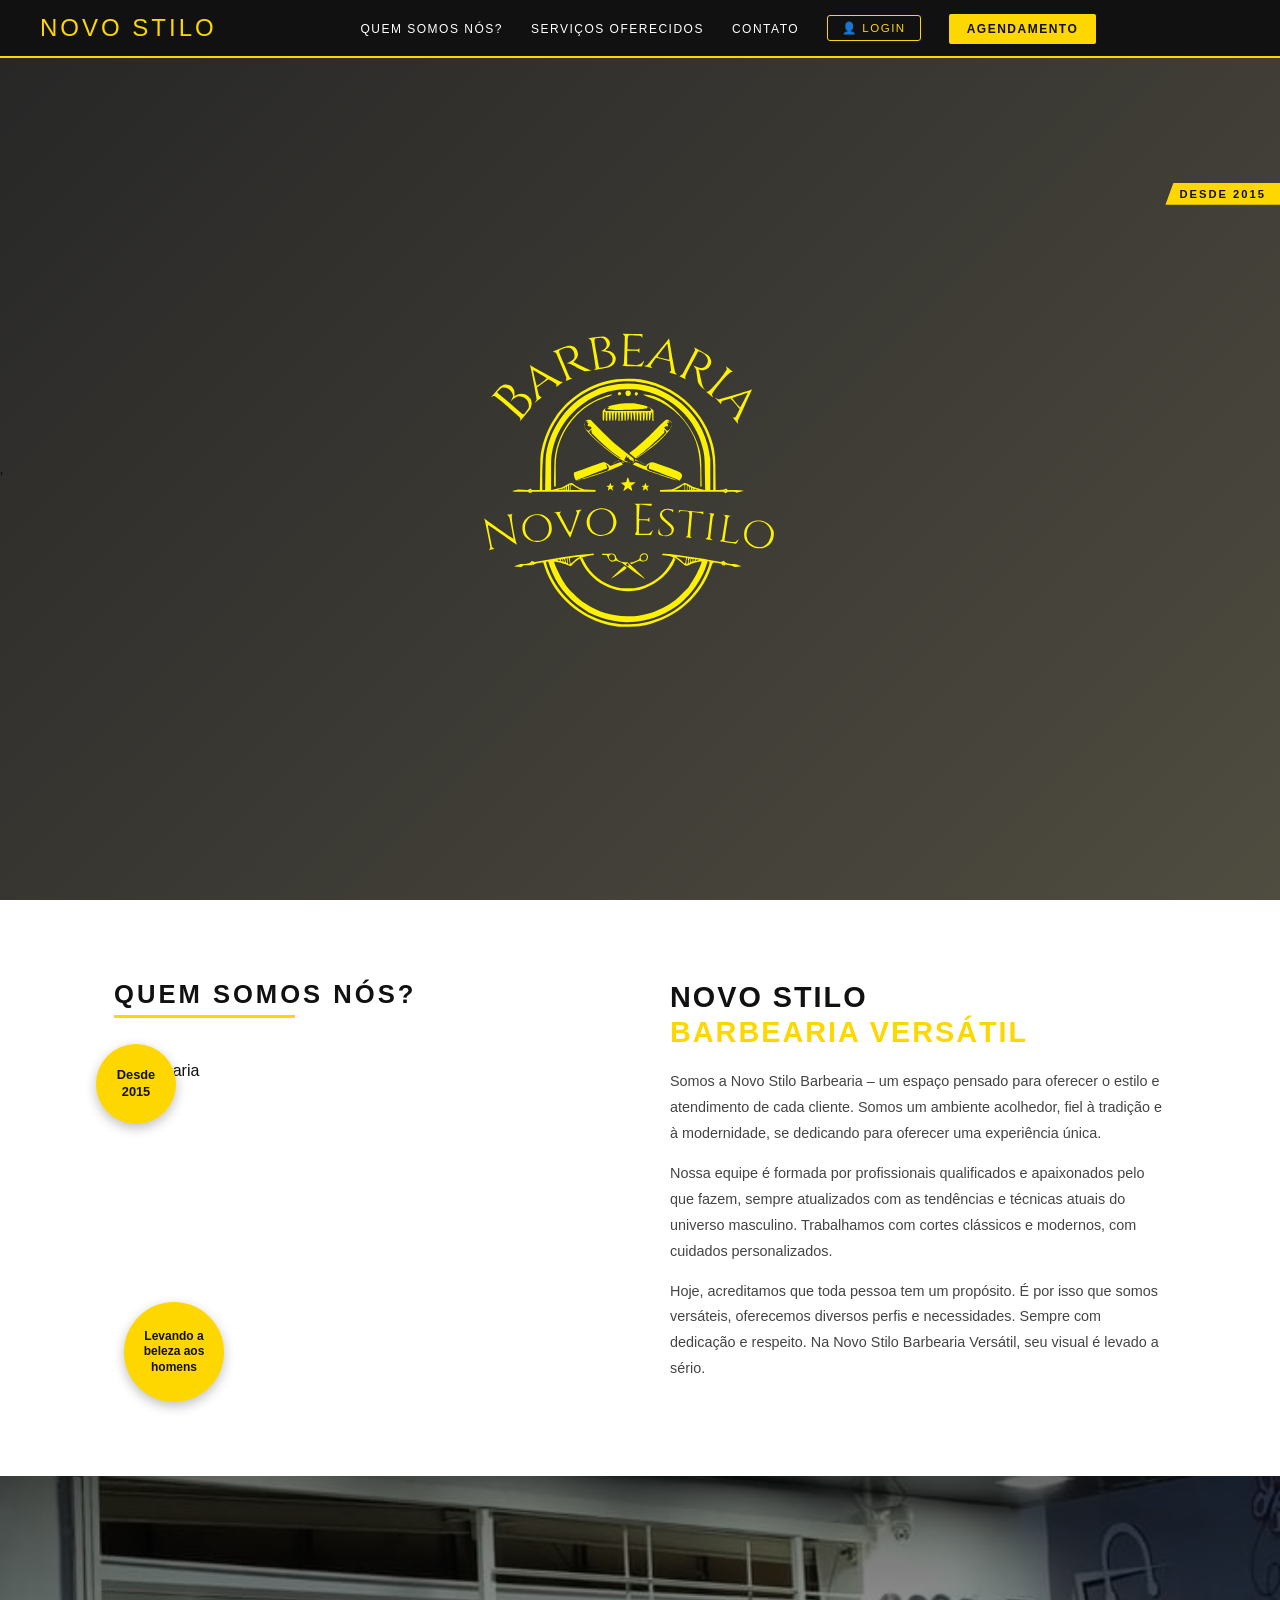
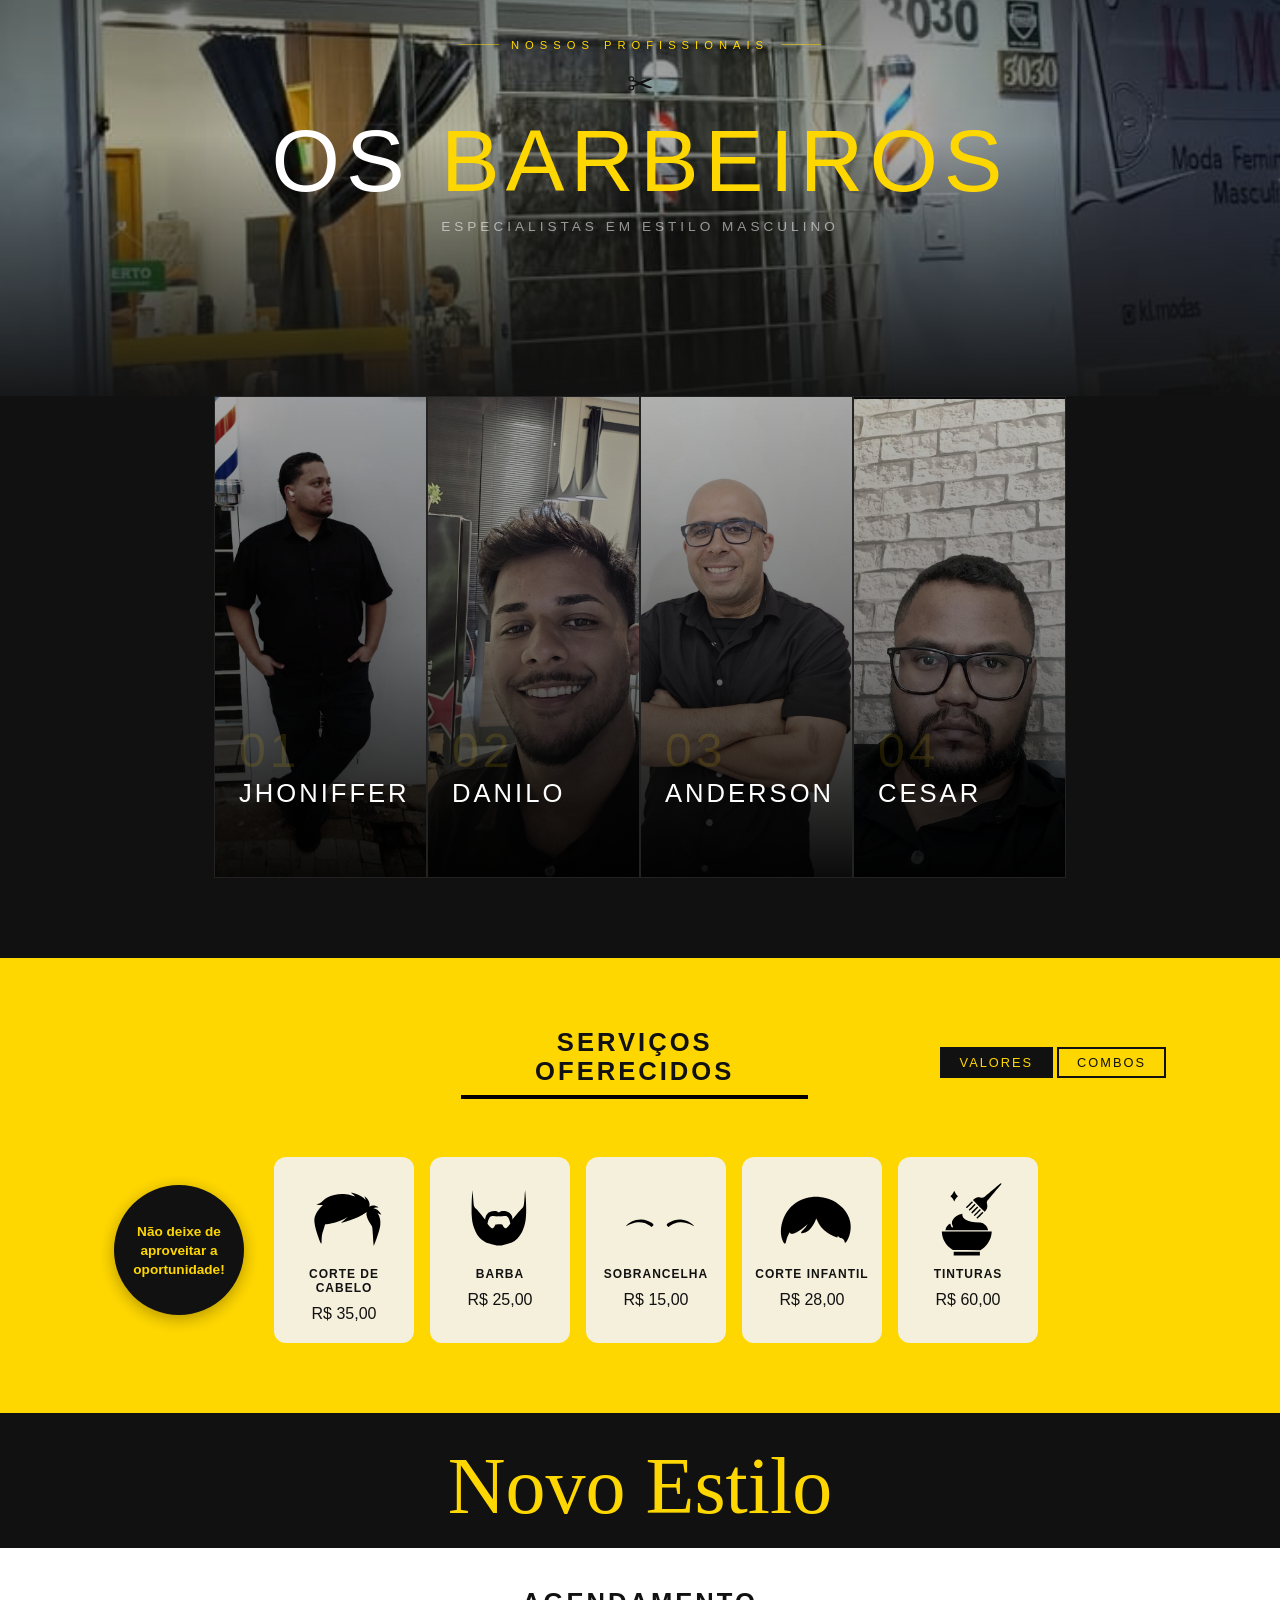
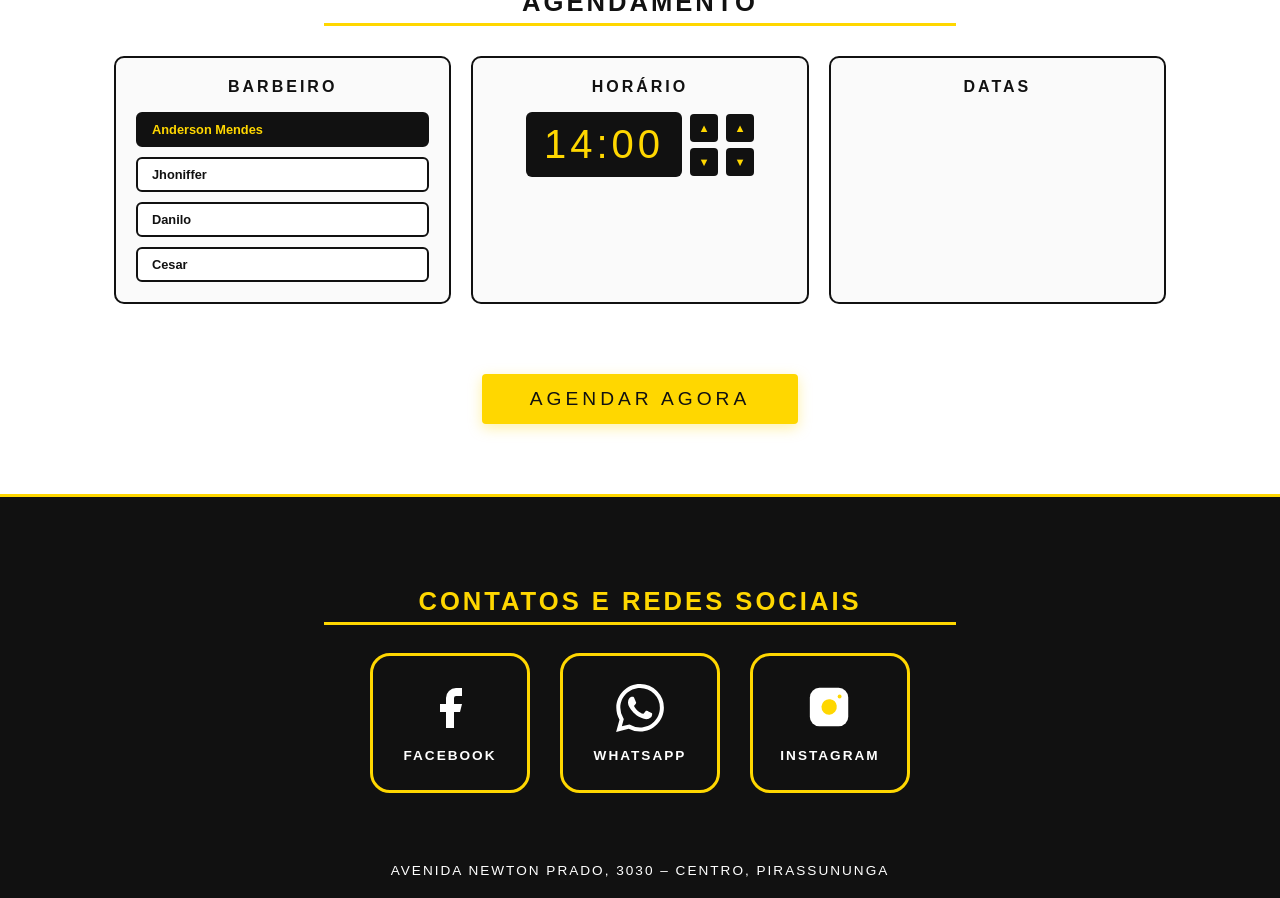
==== commit e75f53f3: "Nova logo" ====
--- a/index.html
+++ b/index.html
@@ -36,7 +36,7 @@
       <div class="hero-logo-wrap">
         <div class="hero-icon">'</div>
         <div class="container-imagem">
-          <img src="logo.png" alt="logo" width="50%"/>
+          <img src="Logovetorizada.svg" alt="logo" width="90%"/>
         </div>
       </div>
       <div class="hero-badge">DESDE 2015</div>
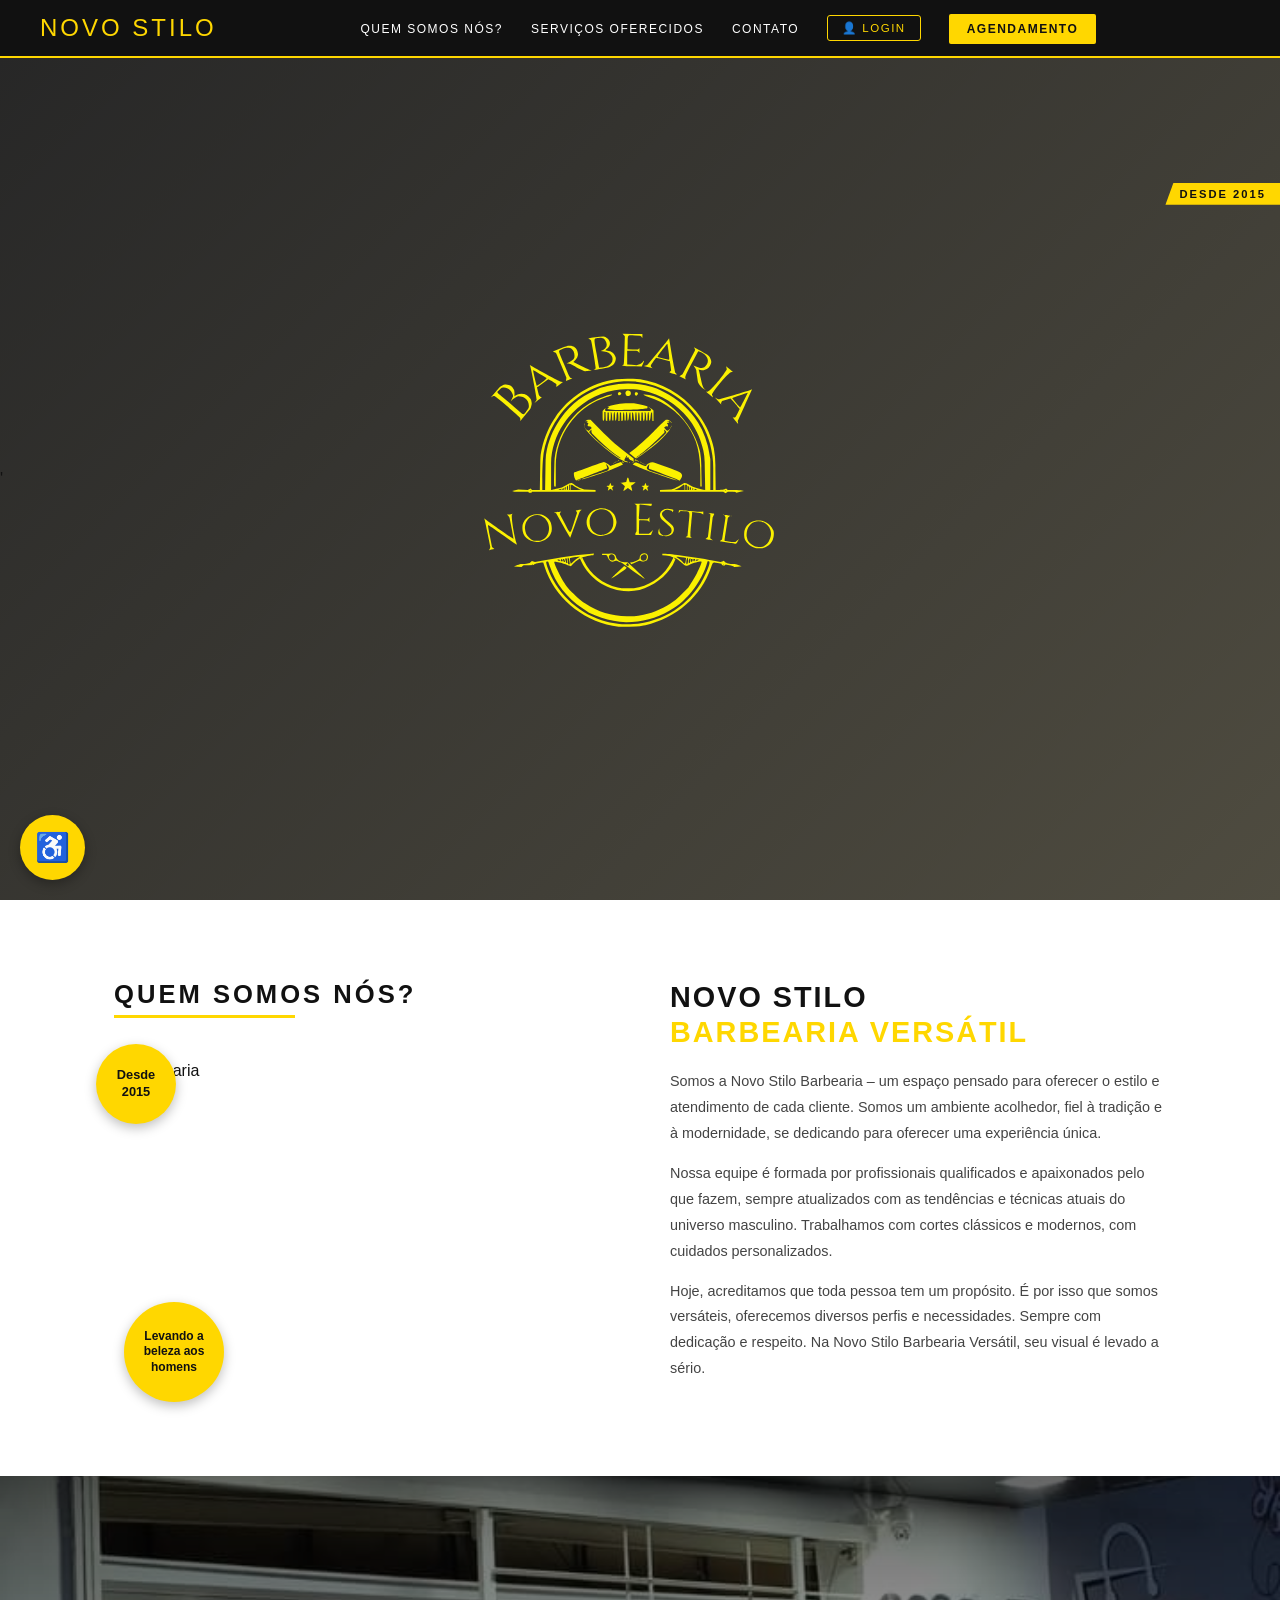
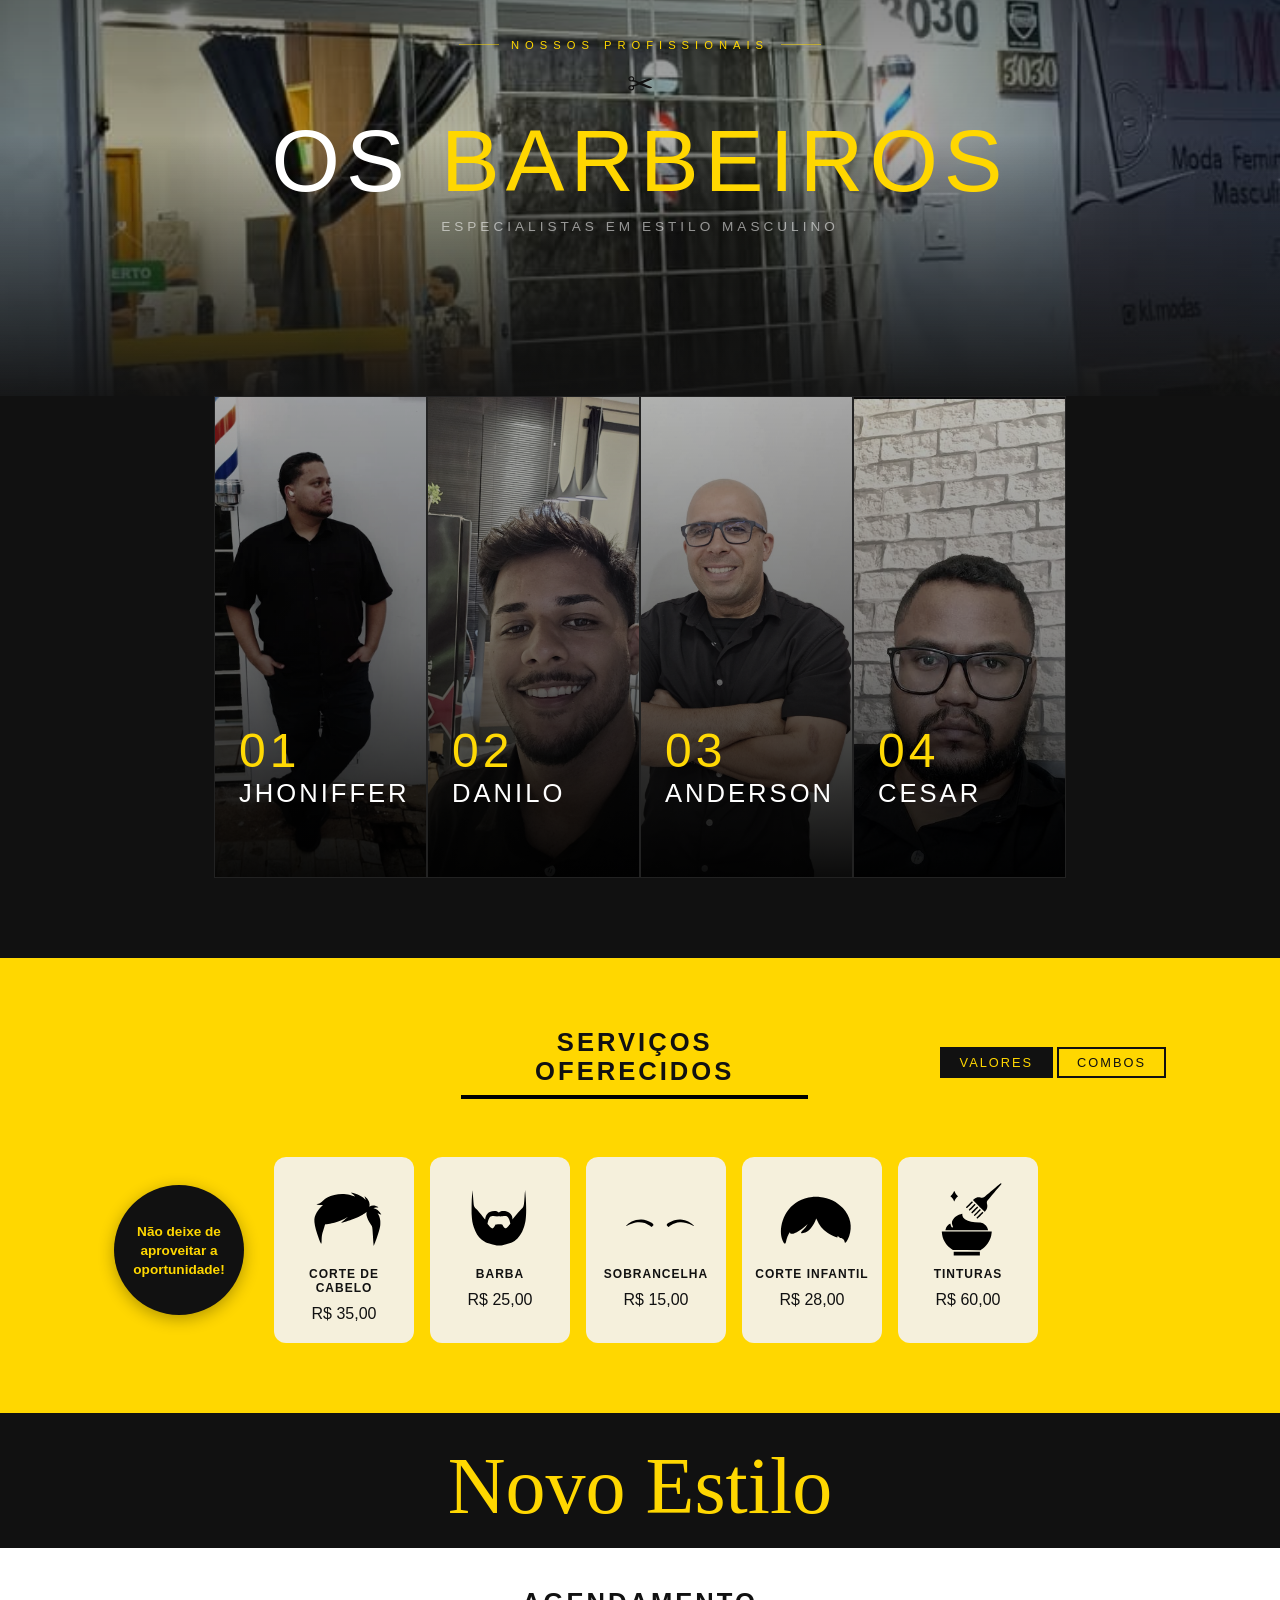
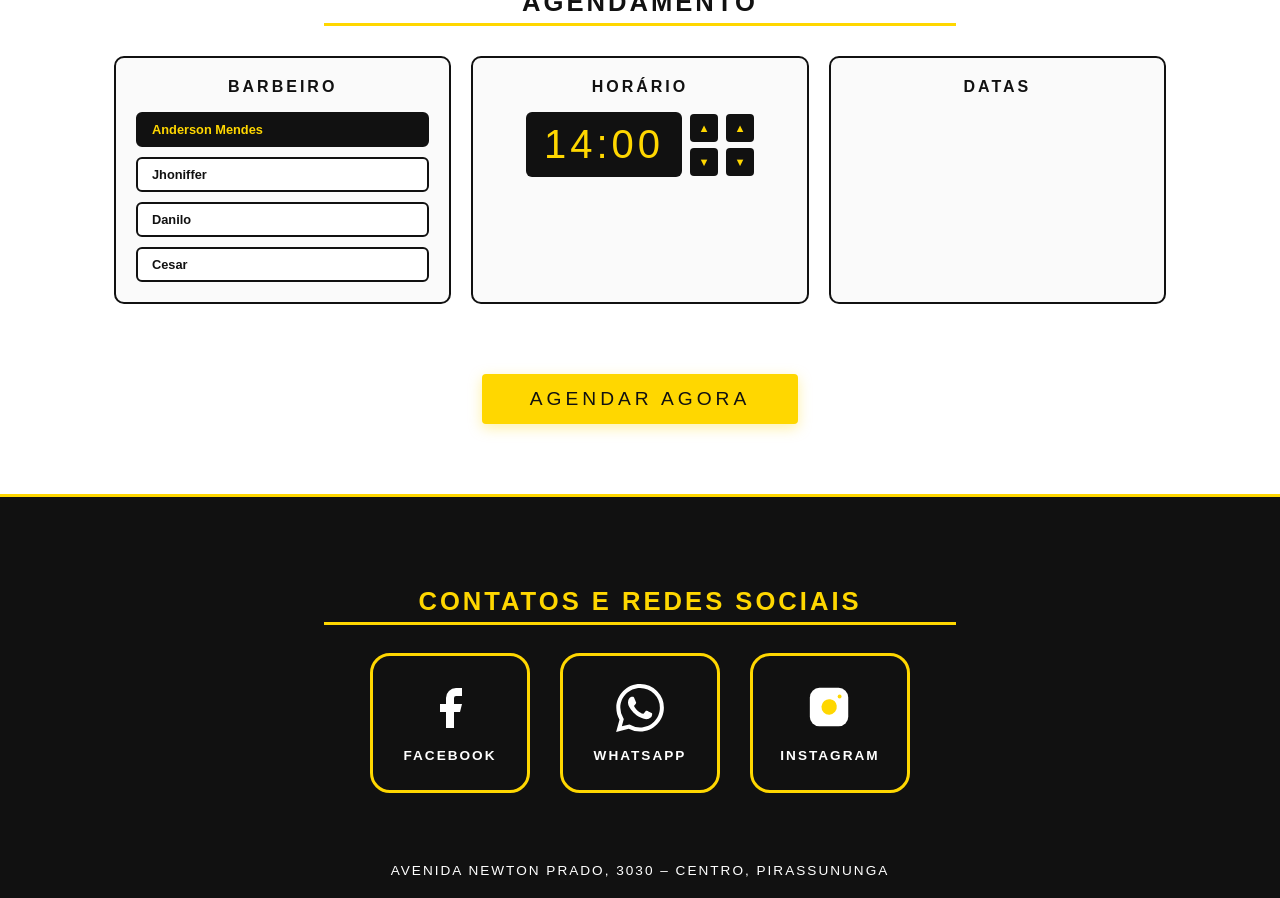
==== commit 9997abb0: "Add login modal and accessibility menu" ====
--- a/index.html
+++ b/index.html
@@ -9,7 +9,7 @@
 </head>
 <body>
 
-  <!-- NAV -->
+  <!-- Cabeçalho do site -->
   <nav id="navbar">
     <div class="nav-brand">NOVO STILO</div>
     <ul class="nav-links">
@@ -29,7 +29,7 @@
     <button class="hamburger" id="hamburger">&#9776;</button>
   </nav>
 
-  <!-- HERO -->
+  <!-- Parte da logo com uma imagem ao fundo -->
   <section id="hero">
     <div class="hero-overlay"></div>
     <div class="hero-content">
@@ -43,9 +43,11 @@
     </div>
   </section>
 
-  <!-- SOBRE -->
+  <!-- Sobre a Barbearia -->
   <section id="sobre">
     <div class="container sobre-grid">
+
+  <!-- Imagem na parte do sobre -->
       <div class="sobre-left">
         <h2 class="section-label">QUEM SOMOS NÓS?</h2>
         <div class="sobre-img-wrap">
@@ -56,6 +58,8 @@
           <div class="bubble bubble-2">Levando a beleza aos homens</div>
         </div>
       </div>
+
+  <!-- Texto explicando sobre a barbearia -->
       <div class="sobre-right">
         <h3 class="sobre-title">NOVO STILO<br><span>BARBEARIA VERSÁTIL</span></h3>
         <p>Somos a Novo Stilo Barbearia – um espaço pensado para oferecer o estilo e atendimento de cada cliente. Somos um ambiente acolhedor, fiel à tradição e à modernidade, se dedicando para oferecer uma experiência única.</p>
@@ -65,7 +69,7 @@
     </div>
   </section>
 
-  <!-- PARALLAX HERO -->
+  <!-- Imagem apresentando a div dos barbeiros -->
   <div class="px-wrap" id="pxWrap">
     <canvas id="particles"></canvas>
     <div class="px-bg" id="pxBg"></div>
@@ -78,10 +82,11 @@
     </div>
   </div>
 
+  <!-- Cards dos barbeiros -->
   <div class="barb-section">
     <div class="barb-cards reveal visible" id="barbCards">
       <div class="barb-card">
-        <div class="barb-card-img" style="background-image:url('/jh.jpeg')"></div>
+        <div class="barb-card-img" style="background-image:url('./jh.jpeg')"></div>
         <div class="barb-card-overlay"></div>
         <div class="barb-card-content">
           <div class="barb-number">01</div>
@@ -93,7 +98,7 @@
         </div>
       </div>
       <div class="barb-card">
-        <div class="barb-card-img" style="background-image:url('/dan.jpeg')"></div>
+        <div class="barb-card-img" style="background-image:url('./dan.jpeg')"></div>
         <div class="barb-card-overlay"></div>
         <div class="barb-card-content">
           <div class="barb-number">02</div>
@@ -105,7 +110,7 @@
         </div>
       </div>
       <div class="barb-card">
-        <div class="barb-card-img" style="background-image:url('/ander.jpeg')"></div>
+        <div class="barb-card-img" style="background-image:url('./ander.jpeg')"></div>
         <div class="barb-card-overlay"></div>
         <div class="barb-card-content">
           <div class="barb-number">03</div>
@@ -117,7 +122,7 @@
         </div>
       </div>
       <div class="barb-card">
-        <div class="barb-card-img" style="background-image:url('/cesar.jpeg')"></div>
+        <div class="barb-card-img" style="background-image:url('./cesar.jpeg')"></div>
         <div class="barb-card-overlay"></div>
         <div class="barb-card-content">
           <div class="barb-number">04</div>
@@ -131,7 +136,7 @@
     </div>
   </div>
 
-  <!-- SERVIÇOS -->
+  <!-- Serviços oferecidos -->
   <section id="servicos">
     <div class="container">
       <div class="servicos-header">
@@ -139,11 +144,14 @@
         <div class="titulo">
           <h2 class="section-label left">SERVIÇOS OFERECIDOS</h2>
         </div>
+
+  <!-- Tabela que mostra os valores e os combos -->
         <div class="tabs">
           <button class="tab active" data-tab="valores">VALORES</button>
           <button class="tab" data-tab="combos">COMBOS</button>
         </div>
       </div>
+
       <div class="servicos-body">
         <div class="servicos-promo">
           <p>Não deixe de<br>aproveitar a<br>oportunidade!</p>
@@ -200,7 +208,35 @@
     </div>
   </section>
 
-  <!-- AGENDAMENTO -->
+  <!-- Modal de login -->
+  <div id="loginModal" class="login-modal" aria-modal="true" role="dialog" aria-labelledby="loginModalTitle">
+    <div class="modal-backdrop" onclick="closeLoginModal()"></div>
+    <div class="modal-box">
+      <button class="modal-close" onclick="closeLoginModal()" aria-label="Fechar">&#10005;</button>
+      <h2 id="loginModalTitle" class="login-title">LOGIN</h2>
+
+      <form id="loginForm" novalidate>
+        <div class="input-group">
+          <span class="input-icon">&#128231;</span>
+          <input type="email" id="loginEmail" placeholder="E-mail" autocomplete="email" required>
+        </div>
+
+        <div class="input-group">
+          <span class="input-icon">&#128274;</span>
+          <input type="password" id="loginSenha" placeholder="Senha" autocomplete="current-password" required>
+        </div>
+
+        <button type="submit" class="btn-login">ENTRAR</button>
+
+        <p class="cadastro-link">
+          Nao tem conta?
+          <a href="cadastro.html">Cadastre-se</a>
+        </p>
+      </form>
+    </div>
+  </div>
+
+  <!-- Agendamento -->
   <section id="agendamento">
     <div class="agendamento-brand">
       <span class="script-title">Novo Estilo</span>
@@ -208,6 +244,8 @@
     <div class="container">
       <h2 class="section-label center">AGENDAMENTO</h2>
       <div class="agendamento-grid">
+
+  <!-- Seleção do barbeiro para cortar -->
         <div class="ag-card">
           <h4>BARBEIRO</h4>
           <div class="barbeiro-list" id="barbeiroList">
@@ -218,9 +256,13 @@
           </div>
         </div>
         <div class="ag-card">
+
+  <!-- Seleção do horário -->
           <h4>HORÁRIO</h4>
           <div class="relogio">
             <div class="hora-display" id="horaDisplay">14:00</div>
+
+  <!-- Controles de hora, quando o respectivo botão for clicado, o horário deve aumentar ou diminuir -->
             <div class="hora-controls">
               <button onclick="changeHour(1)">&#9650;</button>
               <button onclick="changeHour(-1)">&#9660;</button>
@@ -231,6 +273,8 @@
             </div>
           </div>
         </div>
+
+  <!-- Parte do calendário -->
         <div class="ag-card">
           <h4>DATAS</h4>
           <div class="calendario" id="calendario"></div>
@@ -249,7 +293,7 @@
     </div>
   </section>
 
-  <!-- FOOTER -->
+  <!-- Rodapé do site -->
   <footer>
     <section id="contato">
       <div class="container">
@@ -274,5 +318,45 @@
   </footer>
 
   <script type="module" src="script.js"></script>
+
+<!-- Botão de Acessibilidade -->
+<button id="acessibilidade-btn" aria-label="Acessibilidade">
+  ♿
+</button>
+
+<!-- Menu de Acessibilidade -->
+<div id="acessibilidade-menu">
+  <h3>Acessibilidade</h3>
+
+  <button onclick="alterarFonte(2)">
+    Aumentar Fonte +
+  </button>
+
+  <button onclick="alterarFonte(-2)">
+    Diminuir Fonte -
+  </button>
+
+  <button onclick="resetarFonte()">
+    Restaurar Fonte
+  </button>
+
+  <hr>
+
+  <button onclick="aplicarFiltro('protanopia')">
+    Protanopia
+  </button>
+
+  <button onclick="aplicarFiltro('deuteranopia')">
+    Deuteranopia
+  </button>
+
+  <button onclick="aplicarFiltro('tritanopia')">
+    Tritanopia
+  </button>
+
+  <button onclick="removerFiltros()">
+    Remover Filtros
+  </button>
+</div>
 </body>
-</html>+</html>
--- a/style.css
+++ b/style.css
@@ -1,5 +1,5 @@
 /* =====================
-   CSS VARIABLES & RESET
+   Definindo as cores padrões do site e criando variáveis com nome das cores
    ===================== */
 :root {
   --yellow: #FFD700;
@@ -15,6 +15,10 @@
   --font-script: 'Dancing Script', cursive;
 }
 
+/* =====================
+   Remove as margens e paddings padrão que os navegadores aplicam aos elementos e define box-sizing: border-box para que largura e altura incluam padding e bordas, facilitando o controle e a consistência do layout.
+   ===================== */
+
 *, *::before, *::after { box-sizing: border-box; margin: 0; padding: 0; }
 
 html { scroll-behavior: smooth; }
@@ -43,7 +47,7 @@
 
 
 /* =====================
-   NAVBAR
+   Cabeçalho de Navegação
    ===================== */
 #navbar {
   position: fixed;
@@ -96,6 +100,25 @@
 
 .nav-cta:hover { background: var(--yellow-dark) !important; color: var(--black) !important; }
 
+.nav-login-btn {
+  background: none;
+  border: 1.5px solid var(--yellow);
+  color: var(--yellow);
+  font-family: var(--font-heading);
+  font-size: 0.72rem;
+  letter-spacing: 1.5px;
+  padding: 5px 14px;
+  border-radius: 3px;
+  cursor: pointer;
+  transition: all 0.2s;
+  text-transform: uppercase;
+}
+
+.nav-login-btn:hover {
+  background: var(--yellow);
+  color: var(--black);
+}
+
 .hamburger {
   display: none;
   background: none;
@@ -106,7 +129,7 @@
 }
 
 /* =====================
-   HERO
+   Logo
    ===================== */
 #hero {
   min-height: 100vh;
@@ -200,7 +223,7 @@
 }
 
 /* =====================
-   SOBRE
+   Sobre
    ===================== */
 #sobre {
   padding: 80px 0;
@@ -292,7 +315,7 @@
 }
 
 /* =====================
-   SERVIÇOS
+   Serviços
    ===================== */
 #servicos {
   background: var(--yellow);
@@ -450,7 +473,7 @@
 }
 
 /* =====================
-   CONTATO
+   Contato
    ===================== */
 #contato {
   background: var(--black);
@@ -515,7 +538,7 @@
 }
 
 /* =====================
-   CADASTRO
+   Cadastro
    ===================== */
 #cadastro {
   background: var(--yellow);
@@ -597,7 +620,7 @@
 .cadastro-link a { color: var(--yellow); }
 
 /* =====================
-   AGENDAMENTO
+   Agendamento
    ===================== */
 #agendamento {
   background: var(--white);
@@ -805,6 +828,61 @@
 /* =====================
    MODALS / TOAST
    ===================== */
+.login-modal {
+  display: none;
+  position: fixed;
+  inset: 0;
+  z-index: 99998;
+  align-items: center;
+  justify-content: center;
+  padding: 20px;
+}
+
+.login-modal.open {
+  display: flex;
+}
+
+.modal-backdrop {
+  position: absolute;
+  inset: 0;
+  background: rgba(0,0,0,0.78);
+  backdrop-filter: blur(4px);
+}
+
+.modal-box {
+  position: relative;
+  z-index: 1;
+  width: min(420px, 100%);
+  background: var(--black);
+  border: 2px solid var(--yellow);
+  border-radius: 12px;
+  overflow: hidden;
+  box-shadow: 0 16px 40px rgba(0,0,0,0.45);
+  animation: modalSlideUp 0.25s ease both;
+}
+
+@keyframes modalSlideUp {
+  from { opacity: 0; transform: translateY(24px) scale(0.98); }
+  to   { opacity: 1; transform: translateY(0) scale(1); }
+}
+
+.modal-close {
+  position: absolute;
+  top: 12px;
+  right: 14px;
+  z-index: 2;
+  background: none;
+  border: none;
+  color: #aaa;
+  cursor: pointer;
+  font-size: 0.9rem;
+  line-height: 1;
+}
+
+.modal-close:hover {
+  color: var(--yellow);
+}
+
 .toast {
   position: fixed;
   bottom: 30px;
@@ -848,7 +926,7 @@
 .px-wrap{position:relative;height:520px;overflow:hidden;}
 .px-bg{
   position:absolute;top:-80px;left:0;right:0;bottom:-80px;
-  background:url('/barbearia.jpeg') center/cover no-repeat;
+  background:url('./barbearia.jpeg') center/cover no-repeat;
   will-change:transform;
 }
 .px-overlay{
@@ -904,347 +982,147 @@
   transform:translateY(8px);transition:transform 0.4s;
 }
 .barb-card:hover .barb-card-content{transform:translateY(0);}
-.barb-number{
-  font-family:var(--display);font-size:3rem;color:rgba(255,215,0,0.12);
-  letter-spacing:4px;line-height:1;margin-bottom:4px;
-  transition:color 0.4s;
-}
-.barb-card:hover .barb-number{color:rgba(255,215,0,0.25);}
-.barb-name{
-  font-family:var(--display);font-size:1.6rem;letter-spacing:3px;color:#fff;
-  line-height:1.1;margin-bottom:6px;
-}
+.barb-number {
+    font-family: var(--display);
+    font-size: 3rem;
+    color: rgb(255, 217, 4);
+    letter-spacing: 4px;
+    line-height: 1;
+    margin-bottom: 4px;
+    transition: color 0.4s;
+}
+.barb-card:hover 
+.barb-number{color:rgba(255,215,0,0.25);}
+.barb-card:hover .barb-bio{
+  max-height: 80px;
+  opacity: 1;
+}
+.barb-cards:hover .barb-role{
+  opacity: 1;
+  transform: translateY(0px);
+}
+
+.barb-card:hover .barb-divider{
+  width: 40px;
+}
+.barb-divider {
+    width: 0px;
+    height: 2px;
+    background: var(--y);
+    margin: 10px 0px;
+    transition: width 0.4s 0.1s;
+}
+.barb-name{    
+    font-family: var(--display);
+    font-size: 1.6rem;
+    letter-spacing: 3px;
+    color: rgb(255, 255, 255);
+    line-height: 1.1;
+    margin-bottom: 6px;
+}
+
 .barb-role{
-  font-family:var(--head);font-size:0.7rem;letter-spacing:3px;color:var(--y);
-  opacity:0;transform:translateY(10px);
-  transition:opacity 0.4s 0.05s,transform 0.4s 0.05s;
-}
-.barb-card:hover .barb-role{opacity:1;transform:translateY(0);}
-.barb-divider{
-  width:0;height:2px;background:var(--y);margin:10px 0;
-  transition:width 0.4s 0.1s;
-}
-.barb-card:hover .barb-divider{width:40px;}
+    font-family: var(--font-display);
+    font-size: 0.7rem;
+    letter-spacing: 3px;
+    color: var(--yellow);
+    opacity: 0;
+    transform: translateY(10px);
+    transition: opacity 0.4s 0.05s, transform 0.4s 0.05s;
+}
+.barb-tag{
+  font-family: var(--font-display);
+    font-size: 0.6rem;
+    letter-spacing: 1px;
+    color: var(--yellow);
+    background: rgba(255, 215, 0, 0.15);
+    border-width: 1px;
+    border-style: solid;
+    border-color: rgba(255, 215, 0, 0.3);
+    border-image: initial;
+    padding: 3px 10px;
+    border-radius: 2px;
+
+}
+.barb-tags{
+
+    display: flex;
+    flex-wrap: wrap;
+    margin-top: 10px;
+    max-height: 0px;
+    opacity: 0;
+    gap: 6px;
+    overflow: hidden;
+    transition: max-height 0.4s 0.15s, opacity 0.3s 0.2s;
+}
+.barb-card:hover .barb-tags{
+  opacity: 1;
+  max-height: 60px;
+}
+
 .barb-bio{
-  font-family:var(--body);font-size:0.78rem;line-height:1.6;color:rgba(255,255,255,0.65);
-  max-height:0;overflow:hidden;opacity:0;
-  transition:max-height 0.4s 0.1s,opacity 0.3s 0.15s;
-}
-.barb-card:hover .barb-bio{max-height:80px;opacity:1;}
-.barb-tags{
-  display:flex;gap:6px;flex-wrap:wrap;margin-top:10px;
-  max-height:0;overflow:hidden;opacity:0;
-  transition:max-height 0.4s 0.15s,opacity 0.3s 0.2s;
-}
-.barb-card:hover .barb-tags{max-height:60px;opacity:1;}
-.barb-tag{
-  font-family:var(--head);font-size:0.6rem;letter-spacing:1px;
-  background:rgba(255,215,0,0.15);color:var(--y);
-  border:1px solid rgba(255,215,0,0.3);padding:3px 10px;border-radius:2px;
-}
-
-/* ── QUOTE STRIP ── */
-.quote-strip{
-  background:var(--y);padding:28px 40px;text-align:center;position:relative;overflow:hidden;
-}
-.quote-strip::before{
-  content:'❝';position:absolute;left:30px;top:50%;transform:translateY(-50%);
-  font-size:5rem;color:rgba(0,0,0,0.07);line-height:1;font-family:serif;
-}
-.quote-strip::after{
-  content:'❞';position:absolute;right:30px;top:50%;transform:translateY(-50%);
-  font-size:5rem;color:rgba(0,0,0,0.07);line-height:1;font-family:serif;
-}
-.quote-text{
-  font-family:var(--script);font-size:clamp(1.4rem,3vw,2rem);color:var(--bk);
-  position:relative;z-index:1;
-}
-.quote-author{
-  font-family:var(--head);font-size:0.65rem;letter-spacing:4px;color:rgba(0,0,0,0.5);
-  margin-top:6px;text-transform:uppercase;
-}
-
-/* ── COUNTER SECTION ── */
-.count-section{background:#0d0d0d;padding:60px 32px;border-top:1px solid #222;}
-.count-grid{display:flex;justify-content:center;gap:0;max-width:800px;margin:0 auto;}
-.count-item{
-  flex:1;text-align:center;padding:30px 20px;border-right:1px solid #222;
-  position:relative;
-}
-.count-item:last-child{border-right:none;}
-.count-item::before{
-  content:'';position:absolute;top:0;left:50%;transform:translateX(-50%);
-  width:0;height:2px;background:var(--y);
-  transition:width 0.6s ease;
-}
-.count-item.visible::before{width:40px;}
-.count-num{
-  font-family:var(--display);font-size:3.5rem;color:var(--y);
-  letter-spacing:3px;line-height:1;display:block;
-}
-.count-label{
-  font-family:var(--head);font-size:0.65rem;letter-spacing:3px;
-  color:rgba(255,255,255,0.35);text-transform:uppercase;margin-top:6px;display:block;
-}
-
-/* ── SCROLL REVEAL ── */
-.reveal{opacity:0;transform:translateY(30px);transition:opacity 0.7s ease,transform 0.7s ease;}
-.reveal.visible{opacity:1;transform:translateY(0);}
-.reveal-left{opacity:0;transform:translateX(-30px);transition:opacity 0.7s ease,transform 0.7s ease;}
-.reveal-left.visible{opacity:1;transform:translateX(0);}
-.reveal-right{opacity:0;transform:translateX(30px);transition:opacity 0.7s ease,transform 0.7s ease;}
-.reveal-right.visible{opacity:1;transform:translateX(0);}
-
-
-
-
-
-/* =====================
-   RESPONSIVE
-   ===================== */
-@media (max-width: 900px) {
-  .sobre-grid { grid-template-columns: 1fr; gap: 40px; }
-  .agendamento-grid { grid-template-columns: 1fr; }
-  .servicos-header { flex-direction: column; gap: 14px; }
-  .servicos-body { flex-direction: column; }
-  .social-grid { justify-content: center; }
-}
-
-@media (max-width: 720px) {
-  .nav-links { display: none; flex-direction: column; background: var(--black); position: absolute; top: 58px; left: 0; right: 0; padding: 20px; gap: 14px; border-bottom: 2px solid var(--yellow); }
-  .nav-links.open { display: flex; }
-  .hamburger { display: block; }
-  .hero-logo-wrap { flex-direction: column; }
-  .servicos-grid { justify-content: center; }
-}
-
-
-/* ── BOTÃO LOGIN NA NAV ── */
-.nav-login-btn {
-  background: none;
-  border: 1.5px solid var(--yellow);
-  color: var(--yellow);
-  font-family: var(--font-heading);
-  font-size: 0.72rem;
-  letter-spacing: 1.5px;
-  padding: 5px 14px;
-  border-radius: 3px;
-  cursor: pointer;
-  transition: all 0.2s;
-  text-transform: uppercase;
-}
-.nav-login-btn:hover {
-  background: var(--yellow);
-  color: var(--black);
-}
-
-/* ── MODAL DE LOGIN ── */
-#loginModal {
+      font-family: var(--body);
+    font-size: 0.78rem;
+    line-height: 1.6;
+    color: rgba(255, 255, 255, 0.65);
+    max-height: 0px;
+    opacity: 0;
+    overflow: hidden;
+    transition: max-height 0.4s 0.1s, opacity 0.3s 0.15s;
+}
+
+
+#acessibilidade-btn {
+  position: fixed;
+  bottom: 20px;
+  left: 20px;
+  width: 65px;
+  height: 65px;
+  border: none;
+  border-radius: 50%;
+  background: #FFD700;
+  color: #000;
+  font-size: 28px;
+  cursor: pointer;
+  box-shadow: 0 4px 12px rgba(0,0,0,.3);
+  z-index: 99999;
+  transition: 0.3s;
+}
+
+#acessibilidade-btn:hover {
+  transform: scale(1.1);
+}
+
+#acessibilidade-menu {
+  position: fixed;
+  bottom: 95px;
+  left: 20px;
+  width: 260px;
+  background: #fff;
+  border-radius: 12px;
+  padding: 15px;
+  box-shadow: 0 5px 20px rgba(0,0,0,.25);
   display: none;
-  position: fixed;
-  inset: 0;
-  z-index: 9998;
-  align-items: center;
-  justify-content: center;
-}
-#loginModal.open {
-  display: flex;
-}
-
-.modal-backdrop {
-  position: absolute;
-  inset: 0;
-  background: rgba(0,0,0,0.75);
-  backdrop-filter: blur(4px);
-  animation: fadeIn 0.2s ease;
-}
-
-@keyframes fadeIn {
-  from { opacity: 0; }
-  to   { opacity: 1; }
-}
-
-.modal-box {
-  position: relative;
-  background: var(--black);
-  border: 2px solid var(--yellow);
-  border-radius: 10px;
+  z-index: 99999;
+}
+
+#acessibilidade-menu h3 {
+  margin-top: 0;
+  text-align: center;
+  color: #111;
+}
+
+#acessibilidade-menu button {
   width: 100%;
-  max-width: 400px;
-  margin: 0 20px;
-  overflow: hidden;
-  animation: modalSlideUp 0.3s cubic-bezier(0.34, 1.56, 0.64, 1) both;
-  z-index: 1;
-}
-
-@keyframes modalSlideUp {
-  from { opacity: 0; transform: translateY(40px) scale(0.95); }
-  to   { opacity: 1; transform: translateY(0) scale(1); }
-}
-
-.modal-close {
-  position: absolute;
-  top: 12px;
-  right: 14px;
-  background: none;
+  margin: 5px 0;
+  padding: 10px;
   border: none;
-  color: #666;
-  font-size: 1rem;
-  cursor: pointer;
-  transition: color 0.2s;
-  z-index: 2;
-}
-.modal-close:hover { color: var(--yellow); }
-
-.modal-header {
-  background: var(--gray);
-  color: var(--white);
-  font-family: var(--font-display);
-  font-size: 1.4rem;
-  letter-spacing: 4px;
-  text-align: center;
-  padding: 16px;
-}
-
-#modalLoginForm {
-  padding: 28px 28px 24px;
-  display: flex;
-  flex-direction: column;
-  gap: 14px;
-}
-
-/* ── MEUS AGENDAMENTOS ── */
-#meusAgendamentos {
-  background: var(--black);
-  padding: 60px 0;
-  border-top: 3px solid var(--yellow);
-}
-
-#meusAgendamentos .section-label {
-  color: var(--yellow);
-  display: block;
-  text-align: center;
-}
-#meusAgendamentos .section-label::after {
-  background: var(--yellow);
-  margin: 6px auto 0;
-}
-
-.meus-ag-lista {
-  margin-top: 28px;
-  display: flex;
-  flex-direction: column;
-  gap: 12px;
-  max-width: 700px;
-  margin-left: auto;
-  margin-right: auto;
-}
-
-.meu-ag-card {
-  background: #1a1a1a;
-  border: 1px solid #2a2a2a;
-  border-left: 4px solid var(--yellow);
   border-radius: 8px;
-  padding: 16px 20px;
-  display: flex;
-  align-items: center;
-  gap: 20px;
-  transition: background 0.2s, transform 0.2s;
-  animation: slideIn 0.3s ease both;
-}
-
-.meu-ag-card:hover {
-  background: #222;
-  transform: translateX(4px);
-}
-
-.meu-ag-data {
-  display: flex;
-  flex-direction: column;
-  align-items: center;
-  min-width: 52px;
-  background: var(--yellow);
-  border-radius: 6px;
-  padding: 8px 12px;
-  line-height: 1;
-}
-
-.meu-ag-dia {
-  font-family: var(--font-display);
-  font-size: 1.8rem;
-  color: var(--black);
-  line-height: 1;
-}
-
-.meu-ag-mes {
-  font-family: var(--font-heading);
-  font-size: 0.65rem;
-  font-weight: 700;
-  letter-spacing: 2px;
-  color: var(--black);
-  text-transform: uppercase;
-}
-
-.meu-ag-ano {
-  font-family: var(--font-body);
-  font-size: 0.6rem;
-  color: rgba(0,0,0,0.55);
-  margin-top: 2px;
-}
-
-.meu-ag-info {
-  flex: 1;
-  display: flex;
-  flex-direction: column;
-  gap: 4px;
-}
-
-.meu-ag-barbeiro {
-  font-family: var(--font-heading);
-  font-size: 0.9rem;
-  font-weight: 600;
-  letter-spacing: 1px;
-  color: var(--white);
-}
-
-.meu-ag-hora {
-  font-family: var(--font-body);
-  font-size: 0.8rem;
-  color: #888;
-}
-
-.meu-ag-status {
-  font-family: var(--font-heading);
-  font-size: 0.65rem;
-  letter-spacing: 2px;
-  padding: 4px 12px;
-  border-radius: 20px;
-  font-weight: 700;
-}
-
-.ag-status-ok {
-  background: rgba(0, 200, 100, 0.12);
-  color: #00cc66;
-  border: 1px solid rgba(0, 200, 100, 0.3);
-}
-
-.ag-status-cancelado {
-  background: rgba(255, 60, 60, 0.12);
-  color: #ff5555;
-  border: 1px solid rgba(255, 60, 60, 0.3);
-}
-
-.ag-empty {
-  text-align: center;
-  color: #555;
-  font-family: var(--font-heading);
-  font-size: 0.85rem;
-  letter-spacing: 1px;
-  padding: 32px;
-}
-
-/* Responsivo */
-@media (max-width: 500px) {
-  .meu-ag-card { flex-wrap: wrap; }
-  .meu-ag-status { width: 100%; text-align: center; }
+  cursor: pointer;
+  background: #f1f1f1;
+  transition: 0.2s;
+}
+
+#acessibilidade-menu button:hover {
+  background: #e2e2e2;
 }
